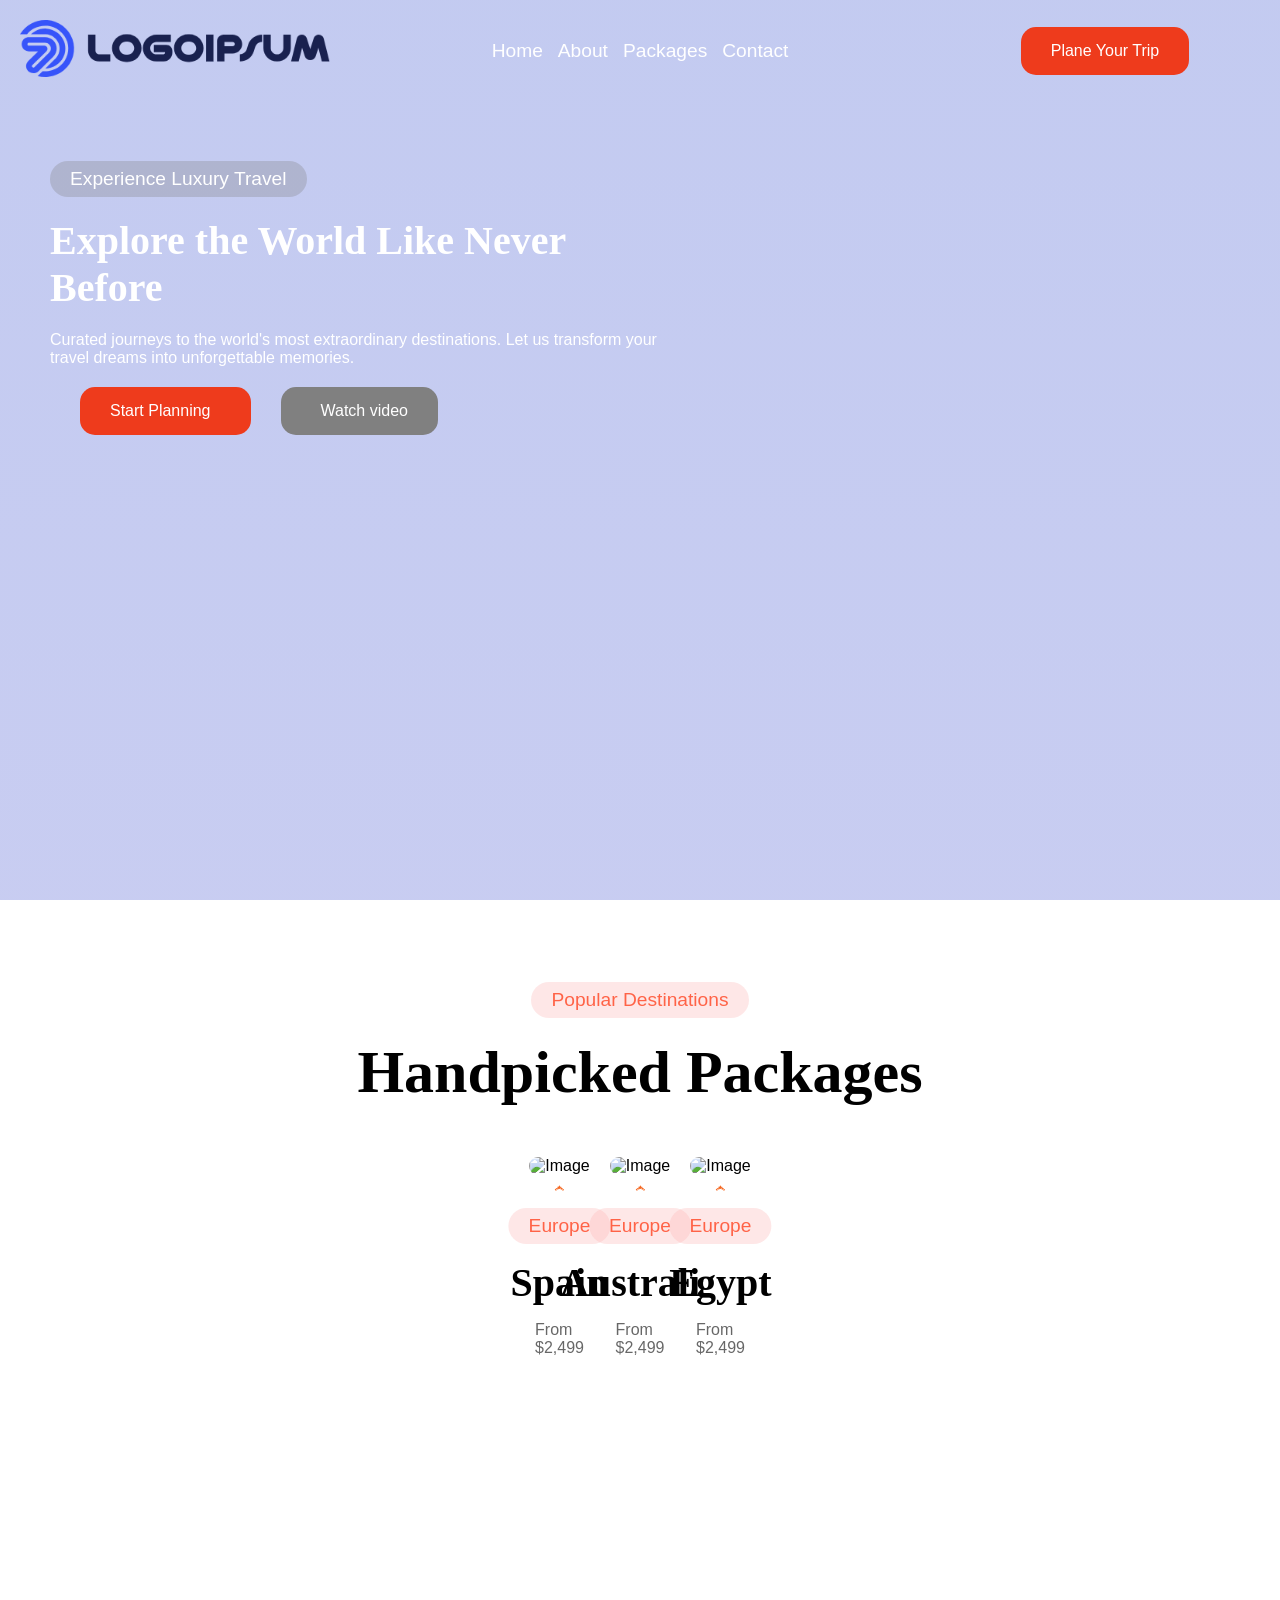
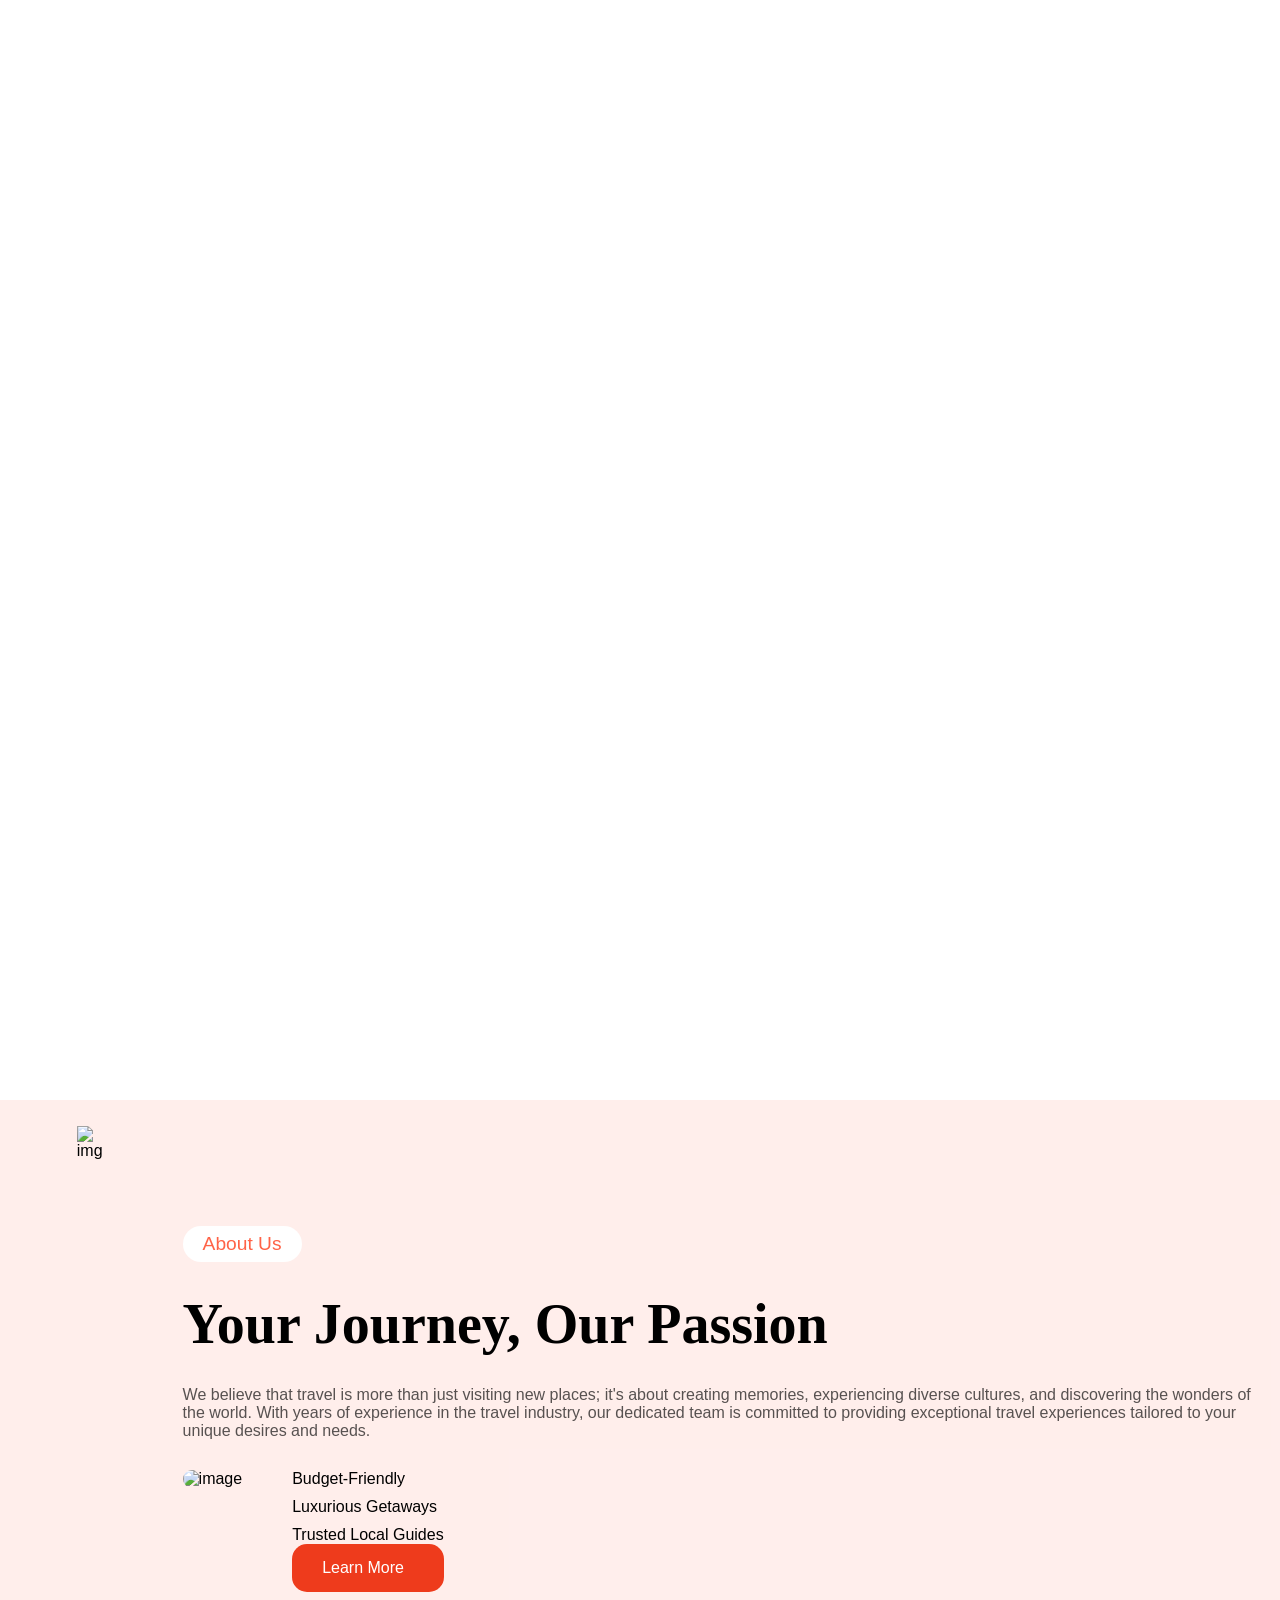
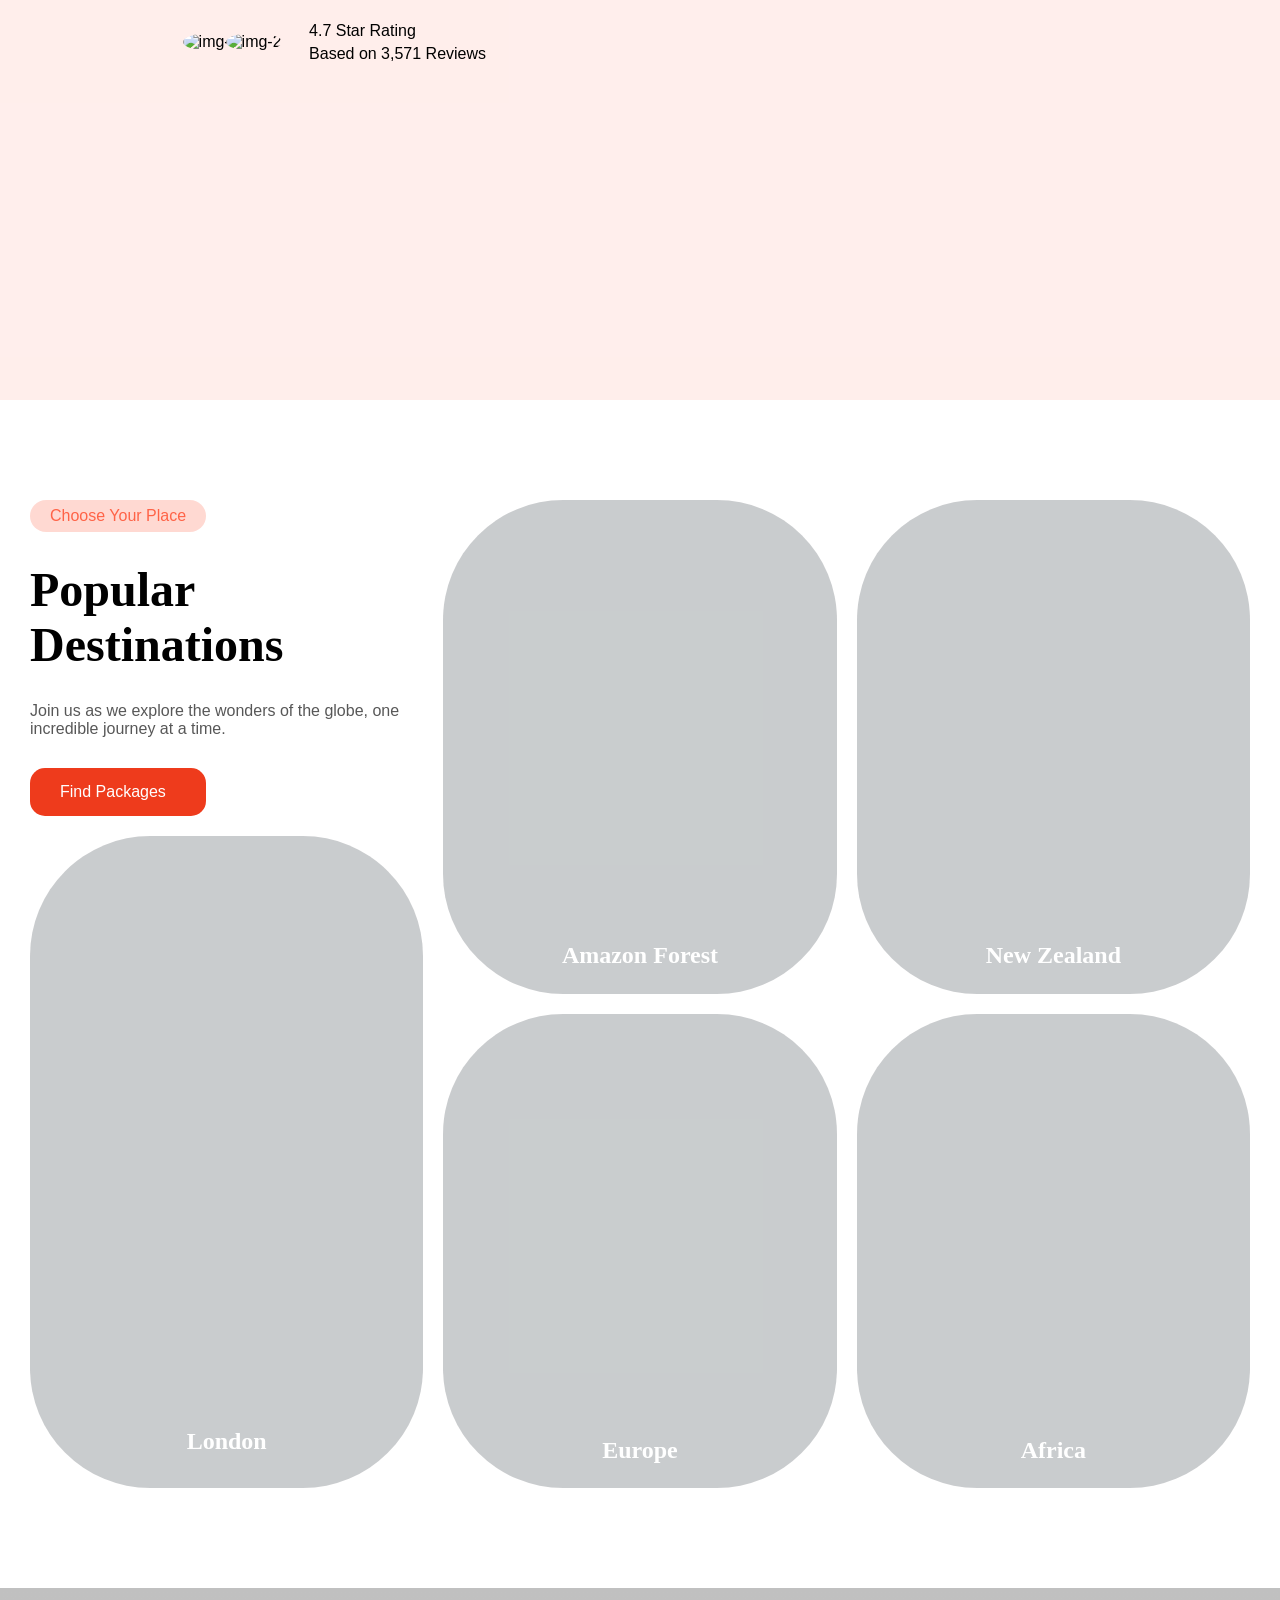
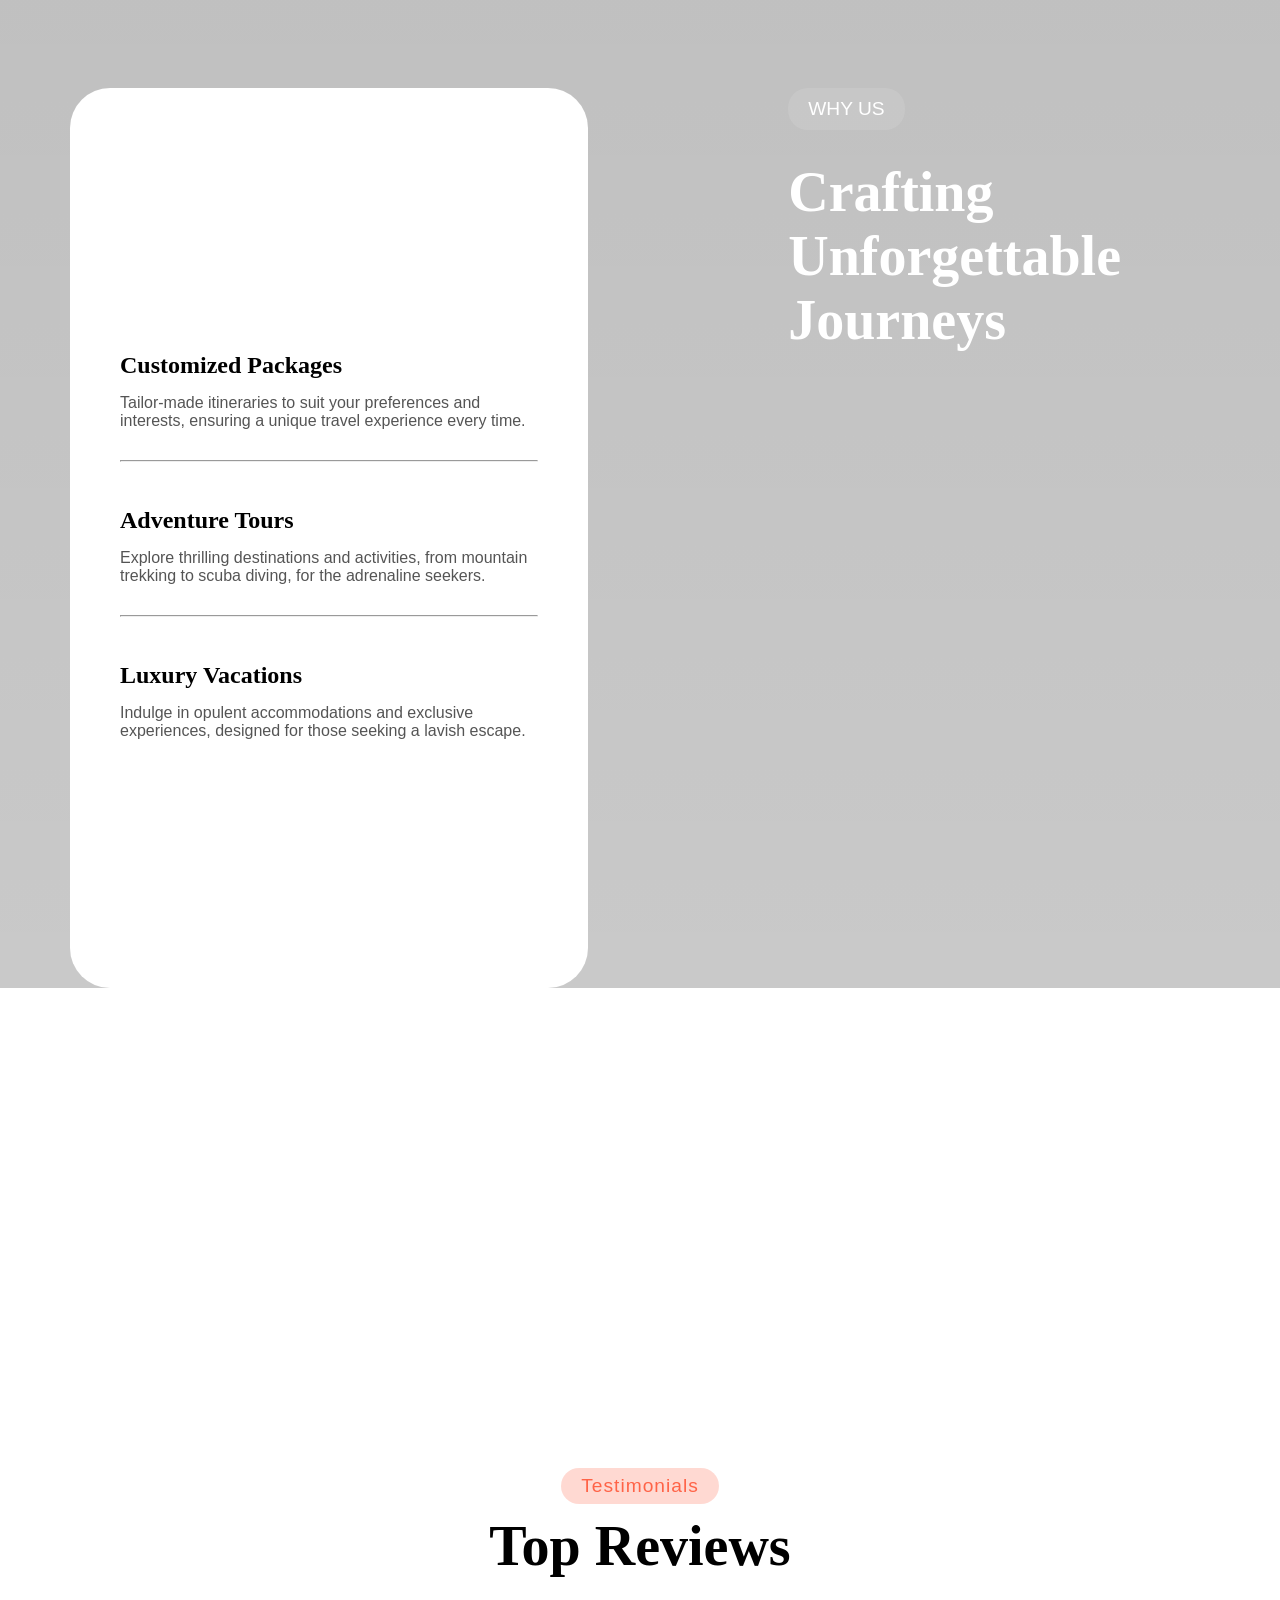
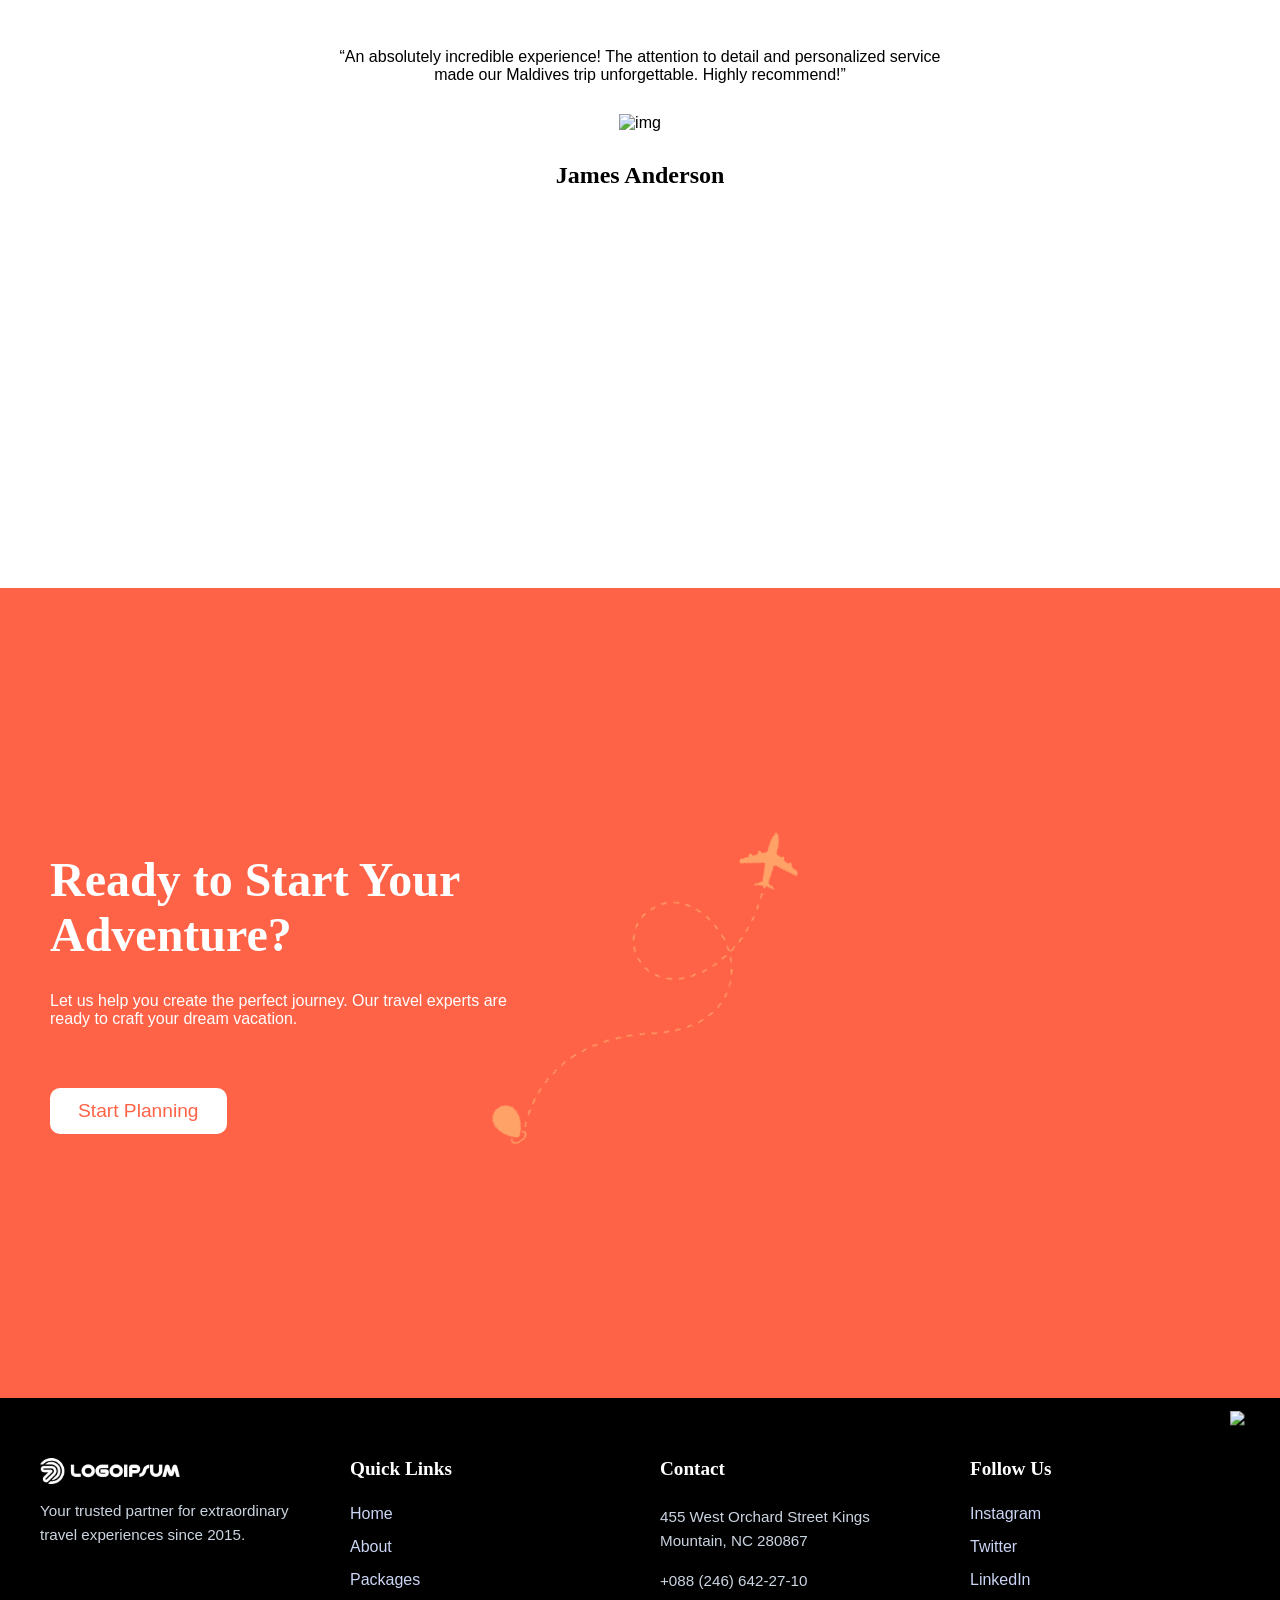
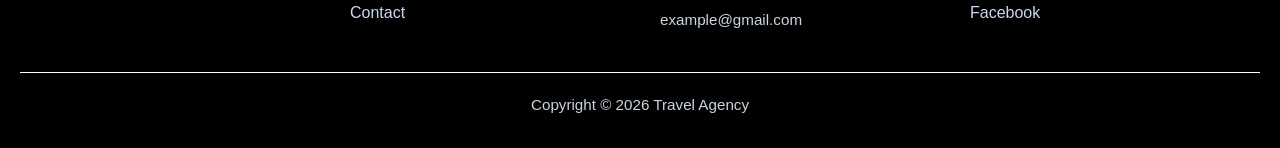
==== index.html @ 2cdf55cb "first commit" ====
<!DOCTYPE html>
<html lang="en">
  <head>
    <meta charset="UTF-8" />
    <meta name="viewport" content="width=device-width, initial-scale=1.0" />
    <title>Home | Travel Agency</title>
    <link rel="stylesheet" href="style.css" />
    <link rel="stylesheet" href="media-style.css" />
    <link
      rel="stylesheet"
      href="https://cdnjs.cloudflare.com/ajax/libs/font-awesome/7.0.1/css/all.min.css"
      integrity="sha512-2SwdPD6INVrV/lHTZbO2nodKhrnDdJK9/kg2XD1r9uGqPo1cUbujc+IYdlYdEErWNu69gVcYgdxlmVmzTWnetw=="
      crossorigin="anonymous"
      referrerpolicy="no-referrer"
    />
    <link rel="shortcut icon" href="./assets/fav.png" type="image/x-icon" />
  </head>
  <body>
    <div class="header_div">
      <header>
        <a href="index.html"><img src="./assets/logo.png" alt="logo" /></a>
        <a href="index.html" class="menu-btn"
          ><span><i class="fa-solid fa-bars" style="color: #ffffff"></i></span
        ></a>
        <div>
          <a href="index.html">Home</a>
          <a href="about.html">About</a>
          <a href="packages.html">Packages</a>
          <a href="contact.html">Contact</a>
        </div>
        <a class="my-btn" href="index.html">Plane Your Trip</a>
      </header>
      <div>
        <div>
          <div class="line">Experience Luxury Travel</div>
          <h2>Explore the World Like Never Before</h2>
          <p>
            Curated journeys to the world's most extraordinary destinations. Let
            us transform your travel dreams into unforgettable memories.
          </p>
          <div class="btn-cont">
            <a href="index.html" class="my-btn"
              >Start Planning <i class="fa-regular fa-circle-right"></i
            ></a>
            <a href="index.html" class="w-btn"
              ><i class="fa-solid fa-play"></i> Watch video</a
            >
          </div>
        </div>
      </div>
    </div>
    <div class="article-1">
      <div class="title">popular destinations</div>
      <h2>Handpicked Packages</h2>
      <div class="content">
        <div>
          <img
            src="https://images.unsplash.com/photo-1539037116277-4db20889f2d4?w=600&auto=format&fit=crop&q=60&ixlib=rb-4.1.0&ixid=M3wxMjA3fDB8MHxzZWFyY2h8MTl8fHNwYWlufGVufDB8fDB8fHww"
            alt="image"
          />
          <div class="details">
            <svg
              xmlns="http://www.w3.org/2000/svg"
              id="Icons"
              viewBox="0 0 60 60"
              width="512"
            >
              <path
                d="m40.785 22.715-6.056-.881a1 1 0 0 1 -.753-.547l-2.708-5.5a1.414 1.414 0 0 0 -2.538 0l-2.707 5.5a1 1 0 0 1 -.753.547l-6.057.881a1.42 1.42 0 0 0 -.783 2.42l4.382 4.279a1 1 0 0 1 .288.885l-1.036 6.041a1.416 1.416 0 0 0 2.053 1.495l5.417-2.852a1 1 0 0 1 .932 0l5.417 2.852a1.383 1.383 0 0 0 1.486-.106 1.4 1.4 0 0 0 .566-1.389l-1.035-6.04a1 1 0 0 1 .288-.885l4.381-4.279a1.419 1.419 0 0 0 -.784-2.42z"
              ></path>
              <path
                d="m4.656 45.321a.576.576 0 0 0 .839.608l3.54-1.86a.994.994 0 0 1 .93 0l3.54 1.861a.578.578 0 0 0 .84-.608l-.443-2.6a2.756 2.756 0 0 1 -2.827-.263 2.713 2.713 0 0 1 -1.08-2.673l.667-3.823-2.478-2.377-.977 1.988a1 1 0 0 1 -.755.549l-3.96.57a.584.584 0 0 0 -.316.992l2.863 2.8a1 1 0 0 1 .287.882z"
              ></path>
              <path
                d="m16.545 25.957-1.711 3.422a1 1 0 0 1 -.754.543l-4.43.63a.738.738 0 0 0 -.613.513.71.71 0 0 0 .189.748l3.206 3.077a1 1 0 0 1 .293.893l-.76 4.35a.713.713 0 0 0 .294.714.771.771 0 0 0 .82.066l3.96-2.059a1 1 0 0 1 .923 0l3.959 2.06a.771.771 0 0 0 .819-.066.715.715 0 0 0 .3-.713l-.029-.172a3.406 3.406 0 0 1 -2.917-3.963l.946-5.523-4.007-3.913a3.441 3.441 0 0 1 -.488-.607z"
              ></path>
              <path
                d="m46.5 45.929 3.54-1.86a.994.994 0 0 1 .93 0l3.54 1.861a.578.578 0 0 0 .84-.608l-.671-3.952a1 1 0 0 1 .287-.882l2.859-2.8a.584.584 0 0 0 -.315-1l-3.957-.569a1 1 0 0 1 -.755-.549l-.977-1.988-2.479 2.378.669 3.825a2.714 2.714 0 0 1 -1.081 2.671 2.721 2.721 0 0 1 -2.827.266l-.443 2.6a.577.577 0 0 0 .84.607z"
              ></path>
              <path
                d="m50.778 31.81a.709.709 0 0 0 .185-.745.741.741 0 0 0 -.617-.514l-4.426-.629a1 1 0 0 1 -.754-.543l-1.712-3.423a3.448 3.448 0 0 1 -.488.61l-4.006 3.913.945 5.521a3.413 3.413 0 0 1 -2.911 3.964l-.028.163a.714.714 0 0 0 .293.718.771.771 0 0 0 .82.066l3.96-2.059a1 1 0 0 1 .922 0l3.961 2.06a.771.771 0 0 0 .819-.067.713.713 0 0 0 .3-.712l-.762-4.352a1 1 0 0 1 .293-.893z"
              ></path>
            </svg>
            <div class="continent">Europe</div>
            <div class="country">Spain</div>
            <div class="price">From $2,499</div>
          </div>
        </div>
        <div>
          <img
            src="https://images.unsplash.com/photo-1506973035872-a4ec16b8e8d9?w=600&auto=format&fit=crop&q=60&ixlib=rb-4.1.0&ixid=M3wxMjA3fDB8MHxzZWFyY2h8NHx8QXVzdHJhbGlhfGVufDB8fDB8fHww"
            alt="image"
          />
          <div class="details">
            <svg
              xmlns="http://www.w3.org/2000/svg"
              id="Icons"
              viewBox="0 0 60 60"
              width="512"
            >
              <path
                d="m40.785 22.715-6.056-.881a1 1 0 0 1 -.753-.547l-2.708-5.5a1.414 1.414 0 0 0 -2.538 0l-2.707 5.5a1 1 0 0 1 -.753.547l-6.057.881a1.42 1.42 0 0 0 -.783 2.42l4.382 4.279a1 1 0 0 1 .288.885l-1.036 6.041a1.416 1.416 0 0 0 2.053 1.495l5.417-2.852a1 1 0 0 1 .932 0l5.417 2.852a1.383 1.383 0 0 0 1.486-.106 1.4 1.4 0 0 0 .566-1.389l-1.035-6.04a1 1 0 0 1 .288-.885l4.381-4.279a1.419 1.419 0 0 0 -.784-2.42z"
              ></path>
              <path
                d="m4.656 45.321a.576.576 0 0 0 .839.608l3.54-1.86a.994.994 0 0 1 .93 0l3.54 1.861a.578.578 0 0 0 .84-.608l-.443-2.6a2.756 2.756 0 0 1 -2.827-.263 2.713 2.713 0 0 1 -1.08-2.673l.667-3.823-2.478-2.377-.977 1.988a1 1 0 0 1 -.755.549l-3.96.57a.584.584 0 0 0 -.316.992l2.863 2.8a1 1 0 0 1 .287.882z"
              ></path>
              <path
                d="m16.545 25.957-1.711 3.422a1 1 0 0 1 -.754.543l-4.43.63a.738.738 0 0 0 -.613.513.71.71 0 0 0 .189.748l3.206 3.077a1 1 0 0 1 .293.893l-.76 4.35a.713.713 0 0 0 .294.714.771.771 0 0 0 .82.066l3.96-2.059a1 1 0 0 1 .923 0l3.959 2.06a.771.771 0 0 0 .819-.066.715.715 0 0 0 .3-.713l-.029-.172a3.406 3.406 0 0 1 -2.917-3.963l.946-5.523-4.007-3.913a3.441 3.441 0 0 1 -.488-.607z"
              ></path>
              <path
                d="m46.5 45.929 3.54-1.86a.994.994 0 0 1 .93 0l3.54 1.861a.578.578 0 0 0 .84-.608l-.671-3.952a1 1 0 0 1 .287-.882l2.859-2.8a.584.584 0 0 0 -.315-1l-3.957-.569a1 1 0 0 1 -.755-.549l-.977-1.988-2.479 2.378.669 3.825a2.714 2.714 0 0 1 -1.081 2.671 2.721 2.721 0 0 1 -2.827.266l-.443 2.6a.577.577 0 0 0 .84.607z"
              ></path>
              <path
                d="m50.778 31.81a.709.709 0 0 0 .185-.745.741.741 0 0 0 -.617-.514l-4.426-.629a1 1 0 0 1 -.754-.543l-1.712-3.423a3.448 3.448 0 0 1 -.488.61l-4.006 3.913.945 5.521a3.413 3.413 0 0 1 -2.911 3.964l-.028.163a.714.714 0 0 0 .293.718.771.771 0 0 0 .82.066l3.96-2.059a1 1 0 0 1 .922 0l3.961 2.06a.771.771 0 0 0 .819-.067.713.713 0 0 0 .3-.712l-.762-4.352a1 1 0 0 1 .293-.893z"
              ></path>
            </svg>
            <div class="continent">Europe</div>
            <div class="country">Australia</div>
            <div class="price">From $2,499</div>
          </div>
        </div>
        <div>
          <img
            src="https://images.unsplash.com/photo-1559738933-d69ac3ff674b?w=600&auto=format&fit=crop&q=60&ixlib=rb-4.1.0&ixid=M3wxMjA3fDB8MHxzZWFyY2h8MTB8fEVneXB0fGVufDB8fDB8fHww"
            alt="image"
          />
          <div class="details">
            <svg
              xmlns="http://www.w3.org/2000/svg"
              id="Icons"
              viewBox="0 0 60 60"
              width="512"
            >
              <path
                d="m40.785 22.715-6.056-.881a1 1 0 0 1 -.753-.547l-2.708-5.5a1.414 1.414 0 0 0 -2.538 0l-2.707 5.5a1 1 0 0 1 -.753.547l-6.057.881a1.42 1.42 0 0 0 -.783 2.42l4.382 4.279a1 1 0 0 1 .288.885l-1.036 6.041a1.416 1.416 0 0 0 2.053 1.495l5.417-2.852a1 1 0 0 1 .932 0l5.417 2.852a1.383 1.383 0 0 0 1.486-.106 1.4 1.4 0 0 0 .566-1.389l-1.035-6.04a1 1 0 0 1 .288-.885l4.381-4.279a1.419 1.419 0 0 0 -.784-2.42z"
              ></path>
              <path
                d="m4.656 45.321a.576.576 0 0 0 .839.608l3.54-1.86a.994.994 0 0 1 .93 0l3.54 1.861a.578.578 0 0 0 .84-.608l-.443-2.6a2.756 2.756 0 0 1 -2.827-.263 2.713 2.713 0 0 1 -1.08-2.673l.667-3.823-2.478-2.377-.977 1.988a1 1 0 0 1 -.755.549l-3.96.57a.584.584 0 0 0 -.316.992l2.863 2.8a1 1 0 0 1 .287.882z"
              ></path>
              <path
                d="m16.545 25.957-1.711 3.422a1 1 0 0 1 -.754.543l-4.43.63a.738.738 0 0 0 -.613.513.71.71 0 0 0 .189.748l3.206 3.077a1 1 0 0 1 .293.893l-.76 4.35a.713.713 0 0 0 .294.714.771.771 0 0 0 .82.066l3.96-2.059a1 1 0 0 1 .923 0l3.959 2.06a.771.771 0 0 0 .819-.066.715.715 0 0 0 .3-.713l-.029-.172a3.406 3.406 0 0 1 -2.917-3.963l.946-5.523-4.007-3.913a3.441 3.441 0 0 1 -.488-.607z"
              ></path>
              <path
                d="m46.5 45.929 3.54-1.86a.994.994 0 0 1 .93 0l3.54 1.861a.578.578 0 0 0 .84-.608l-.671-3.952a1 1 0 0 1 .287-.882l2.859-2.8a.584.584 0 0 0 -.315-1l-3.957-.569a1 1 0 0 1 -.755-.549l-.977-1.988-2.479 2.378.669 3.825a2.714 2.714 0 0 1 -1.081 2.671 2.721 2.721 0 0 1 -2.827.266l-.443 2.6a.577.577 0 0 0 .84.607z"
              ></path>
              <path
                d="m50.778 31.81a.709.709 0 0 0 .185-.745.741.741 0 0 0 -.617-.514l-4.426-.629a1 1 0 0 1 -.754-.543l-1.712-3.423a3.448 3.448 0 0 1 -.488.61l-4.006 3.913.945 5.521a3.413 3.413 0 0 1 -2.911 3.964l-.028.163a.714.714 0 0 0 .293.718.771.771 0 0 0 .82.066l3.96-2.059a1 1 0 0 1 .922 0l3.961 2.06a.771.771 0 0 0 .819-.067.713.713 0 0 0 .3-.712l-.762-4.352a1 1 0 0 1 .293-.893z"
              ></path>
            </svg>
            <div class="continent">Europe</div>
            <div class="country">Egypt</div>
            <div class="price">From $2,499</div>
          </div>
        </div>
      </div>
    </div>
    <div class="article-2">
      <img
        src="https://websitedemos.net/travel-agency-04/wp-content/uploads/sites/1521/2025/03/image-6.png"
        alt="img"
      />
      <div>
        <div class="title">About Us</div>
        <h2>Your Journey, Our Passion</h2>
        <p>
          We believe that travel is more than just visiting new places; it's
          about creating memories, experiencing diverse cultures, and
          discovering the wonders of the world. With years of experience in the
          travel industry, our dedicated team is committed to providing
          exceptional travel experiences tailored to your unique desires and
          needs.
        </p>
        <div class="content">
          <div class="container">
            <i class="fa-solid fa-circle-play" style="color: white"></i>
            <img
              src="https://websitedemos.net/travel-agency-04/wp-content/uploads/sites/1521/2025/03/home-journey2.jpg"
              alt="image"
            />
          </div>
          <div class="details">
            <ul>
              <li>
                <i class="fa-regular fa-circle-check" style="color: tomato"></i>
                Budget-Friendly
              </li>
              <li>
                <i class="fa-regular fa-circle-check" style="color: tomato"></i>
                Luxurious Getaways
              </li>
              <li>
                <i class="fa-regular fa-circle-check" style="color: tomato"></i>
                Trusted Local Guides
              </li>
            </ul>
            <a href="index.html" class="my-btn"
              >Learn More <i class="fa-regular fa-circle-right"></i
            ></a>
          </div>
        </div>
        <div class="review">
          <div class="images">
            <img
              src="https://websitedemos.net/travel-agency-04/wp-content/uploads/sites/1521/2025/03/home-journey3.jpg"
              alt="img-1"
            />
            <img
              src="https://websitedemos.net/travel-agency-04/wp-content/uploads/sites/1521/2025/03/home-journey4.jpg"
              alt="img-2"
            />
          </div>
          <div class="text">
            <p>4.7 Star Rating</p>
            <p>Based on 3,571 Reviews</p>
          </div>
        </div>
      </div>
    </div>
    <div class="article-3">
      <div class="details">
        <div class="title">Choose Your Place</div>
        <h2>Popular Destinations</h2>
        <p>
          Join us as we explore the wonders of the globe, one incredible journey
          at a time.
        </p>
        <a href="index.html" class="my-btn"
          >Find Packages <i class="fa-regular fa-circle-right"></i
        ></a>
      </div>
      <div class="img-1">
        <img
          src="https://websitedemos.net/travel-agency-04/wp-content/uploads/sites/1521/2025/03/home-destination1.jpg"
          alt="img"
        />
        <p>Amazon Forest</p>
      </div>
      <div class="img-2">
        <img
          src="https://websitedemos.net/travel-agency-04/wp-content/uploads/sites/1521/2025/03/home-destination2-1.jpg"
          alt="img"
        />
        <p>New Zealand</p>
      </div>
      <div class="img-3">
        <img
          src="https://websitedemos.net/travel-agency-04/wp-content/uploads/sites/1521/2025/03/home-destination3.jpg"
          alt="img"
        />
        <p>London</p>
      </div>
      <div class="img-4">
        <img
          src="https://websitedemos.net/travel-agency-04/wp-content/uploads/sites/1521/2025/03/home-destination4.jpg"
          alt="img"
        />
        <p>Europe</p>
      </div>
      <div class="img-5">
        <img
          src="https://websitedemos.net/travel-agency-04/wp-content/uploads/sites/1521/2025/03/home-destination5-1.jpg"
          alt="img"
        />
        <p>Africa</p>
      </div>
    </div>
    <div class="article-4">
      <div class="details">
        <div>
          <i class="fa-solid fa-plane" style="color: tomato"></i>
          <h3>Customized Packages</h3>
          <p>
            Tailor-made itineraries to suit your preferences and interests,
            ensuring a unique travel experience every time.
          </p>
        </div>
        <hr />
        <div>
          <i class="fa-solid fa-person-hiking" style="color: tomato"></i>
          <h3>Adventure Tours</h3>
          <p>
            Explore thrilling destinations and activities, from mountain
            trekking to scuba diving, for the adrenaline seekers.
          </p>
        </div>
        <hr />
        <div>
          <i class="fa-solid fa-bath" style="color: tomato"></i>
          <h3>Luxury Vacations</h3>
          <p>
            Indulge in opulent accommodations and exclusive experiences,
            designed for those seeking a lavish escape.
          </p>
        </div>
      </div>
      <div class="text">
        <div class="title">why us</div>
        <h2>Crafting Unforgettable Journeys</h2>
      </div>
    </div>
    <div class="article-5">
      <div class="title">Testimonials</div>
      <h2>Top Reviews</h2>
      <i class="fa-solid fa-quote-left" style="color: tomato"></i>
      <p>
        “An absolutely incredible experience! The attention to detail and
        personalized service made our Maldives trip unforgettable. Highly
        recommend!”
      </p>

      <img
        src="https://websitedemos.net/travel-agency-04/wp-content/uploads/sites/1521/2025/03/home-review.png"
        alt="img"
      />
      <p class="name">James Anderson</p>
    </div>
    <div class="article-6">
      <img src="/assets/flight.png" alt="flight" />
      <div class="text">
        <h2>Ready to Start Your Adventure?</h2>
        <p>
          Let us help you create the perfect journey. Our travel experts are
          ready to craft your dream vacation.
        </p>
        <a href="index.html"
          >Start Planning <i class="fa-regular fa-circle-right"></i
        ></a>
      </div>
      <div class="img">
        <img
          src="https://websitedemos.net/travel-agency-04/wp-content/uploads/sites/1521/2025/03/image-12.png"
          alt="img"
        />
      </div>
    </div>
    <div class="footer">
      <footer>
        <div>
          <img src="/assets/logo.png" alt="logo"></img>
          <p>Your trusted partner for extraordinary travel experiences since 2015.</p>
        </div>
        <div>
          <h2>Quick Links</h2>
          <a href="index.html">Home</a>
          <a href="about.html">About</a>
          <a href="packages.html">Packages</a>
          <a href="contact.html">Contact</a>
        </div>
        <div>
          <h2>Contact</h2>
          <p>455 West Orchard Street Kings Mountain, NC 280867</p>
          <p><i class="fa-solid fa-phone" style="color: tomato;"></i> +088 (246) 642-27-10</p>
          <p><i class="fa-solid fa-envelope" style="color: tomato;"></i> example@gmail.com</p>
        </div>
        <div>
          <h2>Follow Us</h2>
          <a href="#">Instagram</a>
          <a href="#">Twitter</a>
          <a href="#">LinkedIn</a>
          <a href="#">Facebook</a>
        </div>
      </footer>
      <hr />
      <p class="copy-right">Copyright © 2026 Travel Agency</p>
    </div>
  </body>
</html>
---- style.css ----
*{
    margin: 0;
    padding: 0;
    box-sizing: border-box;
    font-family: sans-serif;
    text-decoration: none;
}
.my-btn{
    padding: 15px 30px;
    margin: 0 auto;
    white-space: nowrap;
    color: white;
    background-color: rgb(238, 59, 28);
    border-radius: 15px;
    display: flex;
    align-items: center;
    gap: 10px;
}
.my-btn:hover{
    background-color: rgb(251, 98, 71);
}
.menu-btn{
    display: none;
}
.header_div {
    background-image:
        linear-gradient(
            to top,
            rgba(21, 41, 197, 0.237),
            rgba(43, 70, 204, 0.283)
        ),
        url("https://images.unsplash.com/photo-1542359649-31e03cd4d909?w=600&auto=format&fit=crop&q=60&ixlib=rb-4.1.0&ixid=M3wxMjA3fDB8MHxzZWFyY2h8M3x8YWR2ZW50dXJlfGVufDB8fDB8fHww");

    background-size: cover;
    background-position: center;
    background-repeat: no-repeat;
    min-height: 100vh;
    display: grid;
    grid-template-rows: auto 1fr;
}
.header_div>header{
    display: grid;
    grid-template-columns: 1fr 2fr 1fr;
    padding: 20px;
    align-items: center;
}
.header_div>header>a>img{
    width: 100%;
}
.header_div>header>div{
    display: flex;
    justify-content: center;
    gap: 15px;
    flex-wrap: wrap;
}
.header_div>header>div>a{
    color: white;
    font-size: 1.2rem;
    font-weight: 500;
}
.header_div>div{
    display: grid;
    grid-template-columns: 1fr 1fr;
    height: 100%;
    padding: 2.5rem 0 0 50px;
    box-sizing: border-box;
}
.header_div>div>div>.line{
    padding: 7px 20px;
    border-radius: 20px;
    background: rgba(128, 128, 128, 0.306);
    display: inline-block;
    color: white;
    font-size: 1.2rem;
    margin: 20px 0;
}
.header_div>div>div>h2{
    color: white;
    font-size: 250%;
    font-family: 'Times New Roman', Times, serif;
    margin: 0 0 20px 0;
}
.header_div>div>div>p{
    color: white;
    margin: 0 0 20px 0;
}
.header_div>div>div>.btn-cont{
    display: flex;
    justify-content: flex-start;
    width: 100%;
}
.header_div>div>div>.btn-cont>a{
    margin: 0 0 0 30px;
}
.header_div>div>div>.btn-cont>.w-btn{
    padding: 15px 30px;
    color: white;
    background-color: grey;
    border-radius: 15px;
    display: flex;
    align-items: center;
    gap: 10px;
    white-space: nowrap;
}
.header_div>div>div>.btn-cont>.w-btn:hover{
    background-color: rgb(238, 59, 28);
}
.article-1{
    display: flex;
    justify-content: start;
    padding: 2rem 20px 0;
    align-items: center;
    flex-direction: column;
    text-transform: capitalize;
    min-height: 200vh;
}
.article-1>.title{
    padding: 7px 20px;
    border-radius: 20px;
    background: rgba(251, 177, 177, 0.306);
    display: inline-block;
    color: tomato;
    font-size: 1.2rem;
    margin: 50px 0 0 0;
}
.article-1>h2{
    font-size: 60px;
    font-family: 'Times New Roman', Times, serif;
    margin: 20px 0 20px 0;
}
.article-1>.content{
    display: grid;
    grid-template-columns: repeat(3,1fr);
    padding: 30px 0 0 0 !important;
    height: 60%;
    gap: 20px;
}
.article-1>.content>div{
    position: relative;
}
.article-1>.content>div>img{
    width: 100%;
    height: 100%;
    object-fit: cover;
    border-radius: 50px;
}
.article-1>.content>div>.details{
    background: white;
    position: absolute;
    width: 55%;
    top: 90%;
    border-radius: 100px;
    height: 200px;
    left: 50%;
    transform: translateX(-50%);
    display: flex;
    flex-direction: column;
    gap: 15px;
    justify-content: start;
    padding: 10px 0 0;
    align-items: center;
}
.article-1>.content>div>.details>svg{
    width: 30%;
    fill: rgb(245, 103, 32);
}
.article-1>.content>div>.details>.continent{
    padding: 7px 20px;
    border-radius: 20px;
    background: rgba(251, 177, 177, 0.306);
    display: inline-block;
    color: tomato;
    font-size: 1.2rem;
}
.article-1>.content>div>.details>.country{
    display: inline-block;
    font-family: 'Times New Roman', Times, serif;
    font-size: 2.5rem;
    font-weight: 700;
}
.article-1>.content>div>.details>.price{
    display: inline-block;
    color: rgba(0, 0, 0, 0.598);
}
.article-2{
    background: rgba(255, 99, 71, 0.107);
    padding: 2% 2% 2% 6%;
    display: flex;
    justify-content: center;
    gap: 80px;
    min-height: 100vh;
}
.article-2>div{
    display: flex;
    flex-direction: column;
    justify-content: start;
    align-items: flex-start;
    gap: 30px;
    margin-top: 100px;
}
.article-2>div>.title{
    padding: 7px 20px;
    border-radius: 20px;
    background: white;
    display: inline-block;
    color: tomato;
    font-size: 1.2rem;
}
.article-2>div>h2{
    font-family: serif;
    font-size: 3.5rem;
}
.article-2>div>p{
    color: rgba(0, 0, 0, 0.66);
}
.article-2>div>.content{
    display: flex;
    justify-content: center;
    gap: 50px;
}
.article-2>div>.content>.container{
    position: relative;
}
.article-2>div>.content>.container>i{
    display: flex;
    justify-content: center;
    gap: 50px;
    position: absolute;
    z-index: 10;
    top: 50%;
    left: 50%;
    transform: translate(-50%,-50%);
    cursor: pointer;
    font-size: 2rem;
}
.article-2>div>.content>.container>img{
    border-radius: 30px;
}
.article-2>div>.content>.details{
    display: flex;
    flex-direction: column;
    justify-content: space-around;
}
.article-2>div>.content>.details>ul{
    display: flex;
    flex-direction: column;
    justify-content: space-evenly;
    align-items: flex-start;
    gap: 10px;
}
.article-2>div>.content>.details>ul>li{
    list-style-type: none;
}
.article-2>div>.review{
    width: 100%;
    display: flex;
    align-items: center;
    gap: 10px;
}
.article-2>div>.review>.images>img{
    border-radius: 50%;
}
.article-2>div>.review>.images>img[alt^="img-2"]{
    position: relative;
    left: -15%;
}
.article-2>div>.review>.text{
    display: flex;
    flex-direction: column;
    gap: 5px;
}
.article-3{
    display: grid;
    grid-template-columns: repeat(3,1fr);
    grid-template-rows: 2fr 1fr 3fr;
    min-height: 100vh;
    gap: 20px;
    padding: 100px 30px;
}
.article-3>.img-1,.article-3>.img-2,.article-3>.img-3{
    grid-row: span 2;
}
.article-3>div[class^="img"]{
    border-radius: 120px;
    background: #00121936;
    overflow: hidden;
    position: relative;
    height: 100%;
}
.article-3>div[class^="img"]>img{
    width: 100%;
    height: 100%;
    object-fit: cover;
    position: relative;
    z-index: -2;
}
.article-3>div[class^="img"]>p{
    position: absolute;
    bottom: 5%;
    left: 50%;
    transform: translateX(-50%);
    color: white;
    font-size: 1.5rem;
    font-weight: 700;
    font-family: serif;
}
.article-3>.details{
    display: flex;
    flex-direction: column;
    justify-content: center;
    align-items: start;
    gap: 30px;
}
.article-3>.details>.title{
    padding: 7px 20px;
    border-radius: 20px;
    background: rgba(255, 99, 71, 0.242);
    display: inline-block;
    color: tomato;
}
.article-3>.details>h2{
    font-family: serif;
    font-size: 3rem;
}
.article-3>.details>p{
    color: rgba(0, 0, 0, 0.66);
}
.article-3>.details>a{
    margin: 0;
}
.article-4{
    background: linear-gradient(to top,rgba(0, 0, 0, 0.212),rgba(0, 0, 0, 0.249)), url(https://websitedemos.net/travel-agency-04/wp-content/uploads/sites/1521/2025/03/home-tour.jpg);
    background-position: center;
    background-size: cover;
    background-repeat: no-repeat;
    max-height: 115vh;
    display: flex;
    gap: 200px;
    justify-content: space-around;
    align-items: flex-start;
    padding: 100px 70px 0px;
}
.article-4>.text{
    display: flex;
    justify-content: center;
    align-items: start;
    flex-direction: column;
    gap: 30px;
}
.article-4>.text>.title{
    padding: 10px 20px;
    border-radius: 20px;
    background: rgba(255, 255, 255, 0.1);
    display: inline-block;
    color: white;
    font-size: 1.2rem;
    text-transform: uppercase;
}
.article-4>.text>h2{
    color: white;
    font-family: serif;
    font-size: 3.5rem;
}
.article-4>.details{
    border-radius: 40px;
    background-color: white;
    min-height: 100vh;
    position: relative;
    z-index: 10;
    padding: 50px 50px;
    display: flex;
    flex-direction: column;
    justify-content: center;
    align-items: start;
    gap: 30px;
}
.article-4>.details>div{
    display: flex;
    flex-direction: column;
    align-items: start;
    justify-content: space-evenly;
    gap: 15px;
}
.article-4>.details>div>i{
    font-size: 2.5rem;
}
.article-4>.details>div>h3{
    font-family: serif;
    font-size: 1.5rem;
}
.article-4>.details>div>p{
    color: rgba(0, 0, 0, 0.671);
}
.article-4>.details>hr{
    background-color: rgba(0, 0, 0, 0.308);
    width: 100%;
    height: 1px;
}
.article-5{
    display: flex;
    flex-direction: column;
    justify-content: center;
    gap: 10px;
    align-items: center;
    min-height: 100vh;
    margin-top: 200px;
}
.article-5>.title{
    padding: 7px 20px;
    border-radius: 20px;
    background: rgba(255, 99, 71, 0.242);
    display: inline-block;
    color: tomato;
    font-size: 1.2rem;
    letter-spacing: 1px;
}
.article-5>h2{
    font-family: serif;
    font-size: 3.5rem;
}
.article-5>i{
    font-size: 4rem;
    margin: 30px 0 0;
}
.article-5>p{
    text-align: center;
    padding: 0 25%;
    margin: 20px 0;
}
.article-5>.container{
    display: flex;
    flex-direction: column;
    gap: 20px;
}
.article-5>.name{
    font-family: serif;
    font-weight: 700;
    font-size: 1.5rem;
}
.article-6{
    display:grid;
    grid-template-columns: 1fr 1fr;
    padding: 0 50px;
    position:relative;
    height:90vh;
    background: tomato;
    gap:200px;
    margin:100px 0 0 ;
}
.article-6>img[alt^="flight"]{
    position:absolute;
    left:50%;
    top:50%;
    transform:translate(-50%,-50%) rotate(-35deg) scale(1.3);
    filter: brightness(0) saturate(100%) invert(67%) sepia(52%) saturate(567%) hue-rotate(330deg) brightness(101%) contrast(99%);
}
.article-6>.img{
    position:relative;
    display:flex;
    justify-content: flex-end;
    right: -40px;
}
.article-6>.img>img[alt^="img"]{
    position:absolute;
    bottom:-30px;
    right: 0;
    transform: scale(0.9);
}
.article-6>.text{
    display:flex;
    flex-direction: column;
    justify-content: center;
    gap: 30px;
    align-items: start;
    color: white;
}
.article-6>.text>h2{
    font-size: 3rem;
    font-family: serif;
}
.article-6>.text>a{
    background: white;
    border-radius: 10px;
    padding: 12px 28px;
    color: tomato;
    font-size: 1.2rem;
    margin-top: 30px;
}
.footer{
    background: #000000;
    color: #e5e7eb;
    padding: 60px 20px 30px;
    font-family: system-ui, sans-serif;
}

.footer footer{
    max-width: 1200px;
    margin: auto;
    display: grid;
    grid-template-columns: repeat(4, 1fr);
    gap: 40px;
}

.footer footer > div{
    display: flex;
    flex-direction: column;
    gap: 15px;
}

.footer img{
    width: 140px;
    filter: brightness(0) invert(1);
}

.footer h2{
    color: white;
    font-family: 'Times New Roman', Times, serif;
    font-size: 1.2rem;
    margin-bottom: 10px;
}

.footer a{
    text-decoration: none;
    color: #cbd5f5;
    transition: 0.3s;
}

.footer a:hover{
    color: tomato;
}

.footer p{
    font-size: 0.95rem;
    line-height: 1.6;
    color: #cbd5e1;
}

.footer hr{
    margin: 40px 0 20px;
    border: none;
    height: 1px;
    background: rgba(255, 255, 255);
}

.copy-right{
    text-align: center;
    font-size: 0.9rem;
    color: #94a3b8;
}
---- media-style.css ----
@media (max-width:750px) {
    .my-btn{
        font-size: 0.8rem;
        padding: 12px 20px;
    }
    .header_div>header{
        grid-template-columns: 1fr 1fr;
        grid-template-rows: 1fr 1fr;
    }
    .header_div>header>a{
        order: 0;
        text-align: center;
    }
    .header_div>header>a>img{
        width: 70%;
    }
    .header_div>header>div{
        order: 2;
        grid-column: span 2;
    }
    .header_div>div>div>.btn-cont>.w-btn{
        font-size: 0.8rem;
        padding: 12px 20px;
    }
    .header_div>div>div>.btn-cont>a{
        margin-left: 25px;
    }
    .article-1>.title{
        font-size: 1rem;
        margin: 30px 0 0 0;
    }
    .article-1>h2{
        font-size: 40px;
        font-family: 'Times New Roman', Times, serif;
        margin: 20px 0 20px 0;
    }
    .article-1>.content{
        grid-template-columns: 1fr 1fr;
        grid-template-rows: 1fr 1fr;
    }
    .article-1>.content>div{
        height: 100%;
    }
    .article-1>.content>:nth-child(3){
        grid-column: span 2;
        width: 50%;
        margin: 3cm auto 0;
        transform: translateY(-2cm);
        height: 100%;
    }
    .article-1>.content>div>img{
        height: 70%;
    }
    .article-1>.content>div>.details>svg{
        width: 20%;
    }
    .article-1>.content>div>.details{
        padding: 20px 0;
        width: 60%;
        top: 60%;
    }
    .article-1>.content>div>.details>.continent{
        padding: 7px 15px;
        font-size: 1rem;
    }
    .article-1>.content>div>.details>.country{
        font-size: 1.5rem;
    }
    .article-2{
        margin-top: 100px;
        flex-direction: column;
        align-items: center;
        gap: 0px !important;
    }
    .article-2>img{
        width: 90% !important;
    }
    .article-2>div>.content{
        flex-direction: column;
        align-items: start;
        margin: 0 auto;
    }
    .article-2>div>.content>.details{
        align-items: start;
        gap: 20px;
    }
    .article-2>div>.content>.details>.my-btn{
        margin: 0;
    }
    .article-3{
        grid-template-columns: 1fr 1fr;
        grid-template-rows: 2fr 1fr 1fr 3fr;
    }
    .article-3>:nth-child(6){
        display: none;
    }
    .article-4{
        flex-direction: column-reverse;
        justify-content: start;
        align-items: center;
        padding: 70px 30px !important;
        max-height: 170vh;
    }
    .article-4>.text>.title{
        font-size: 1rem;
    }
    .article-4>.text>h2{
        font-size: 2.5rem;
    }
    .article-4>.details{
        padding: 30px 30px;
        gap: 20px;
    }
    .article-4>.details>div{
        gap: 10px;
    }
    .article-4>.details>div>i{
        font-size: 2rem;
    }
    .article-4>.details>div>h3{
        font-size: 1.2rem;
    }
    .article-4>.details>div>p{
        color: rgba(0, 0, 0, 0.671);
        font-size: 0.8rem;
    }
    .article-4>.text{
        align-items: center;
        gap: 20px;
    }
    .article-5{
        margin-top: 50px;
    }
    .article-6{
        grid-template-columns: 1fr;
        grid-template-rows: 1fr 1fr;
        position:relative;
        height:180vh;
    }
    .article-6>.img{
        transform: scale(0.8) !important;
        bottom: -40px;
    }
    .footer footer{
        grid-template-columns: repeat(2, 1fr);
        gap: 50px;
    }
}
@media (max-width:400px) {
    .header_div>header{
        grid-template-columns: 1fr 1fr;
        grid-template-rows: 1fr;
    }
    .header_div>header>div{
        display: none;
    }
    .header_div>header>a>img{
        width: 90%;
    }
    .header_div>header>.my-btn{
        display: none;
    }
    .header_div>header>.menu-btn{
        display: flex;
        justify-content: flex-end;
        align-items: center;
    }
    .header_div>header>.menu-btn>span{
        cursor: pointer;
        background-color: tomato;
        padding: 10px 10px;
        border-radius: 5px;
    }
    .header_div>div{
        grid-template-columns: 1fr;
        padding-left: 10px;
    }
    .header_div>div>div>.btn-cont>a{
        margin: 0 0 0 10px;
    }
    .header_div>div>div>.line{
        padding: 7px 15px;
        font-size: 1rem;
    }
    .header_div>div>div>h2{
        font-size: 180%;
    }
    .header_div>div>div>.btn-cont{
        flex-direction: column;
        align-items: start;
        gap: 10px;
    }
    .article-3>.details>h2{
        font-size: 2.5rem;
    }
    .article-4>.details{
        padding: 20px !important;
        gap: 20px;
    }
    .article-4>.details>div{
        gap: 10px;
    }
    .article-4>.details>div>i{
        font-size: 1.5rem;
    }
    .article-4>.details>div>h3{
        font-size: 1rem;
    }
    .article-5>.title{
        font-size: 1rem;
    }
    .article-5>h2{
        font-size: 2.5rem;
    }
    .article-5>i{
        font-size: 3rem;
        margin: 20px 0 0;
    }
    .article-5>p{
        padding: 0 15%;
    }
}
@media (max-width:450px) {
    .article-1>.content{
        grid-template-columns: 1fr;
        grid-template-rows: repeat(3,700px);
        place-items: center;
        padding: 50px 0 0 0;
    }
    .article-1>.content>div{
        grid-column: span 1 !important;
        grid-row: span 1 !important;
        width: 50% !important;
        margin: 0 !important;
        width: 80% !important;
        height: 100%;
    }
    .article-1>.content>div>.details{
        width: 55%;
    }
    .footer footer{
        grid-template-columns: 1fr;
        text-align: center;
    }

    .footer footer > div{
        align-items: center;
    }
}
@media (max-width:1024px) {
    .article-1{
        min-height: 180vh;
    }
    .article-2{
        gap: 50px;
    }
    .article-2>img{
        width: 40%;
        object-fit: contain;
    }
    .article-2>div>.title{
        font-size: 1rem;
    }
    .article-2>div>h2{
        font-size: 2.5rem;
    }
    .article-2>div>.content{
        display: flex;
        justify-content: center;
        gap: 20px;
    }
    .article-2>div>.content>.details>.my-btn{
        padding: 12px 14px;
        gap: 5px;
    }
    .article-3>div[class^="img"]{
        border-radius: 30px;
    }
    .article-4{
        gap: 50px;
        padding: 100px 50px 0;
    }
    .article-4>.text>.title{
        font-size: 1rem;
    }
    .article-4>.text>h2{
        font-size: 2.5rem;
    }
}
@media (max-width:650px){
    .article-3{
        grid-template-columns: 1fr;
        grid-template-rows: repeat(6,1fr);
    }
    .article-3>:nth-child(6){
        display: block;
    }
    .article-3>div{
        grid-row: span 1 !important;
    }
    .article-6{
        overflow: hidden;
    }
    .article-6>img[alt^="flight"]{
        transform:translate(-50%,-50%) rotate(-35deg) scale(1);
    }
}
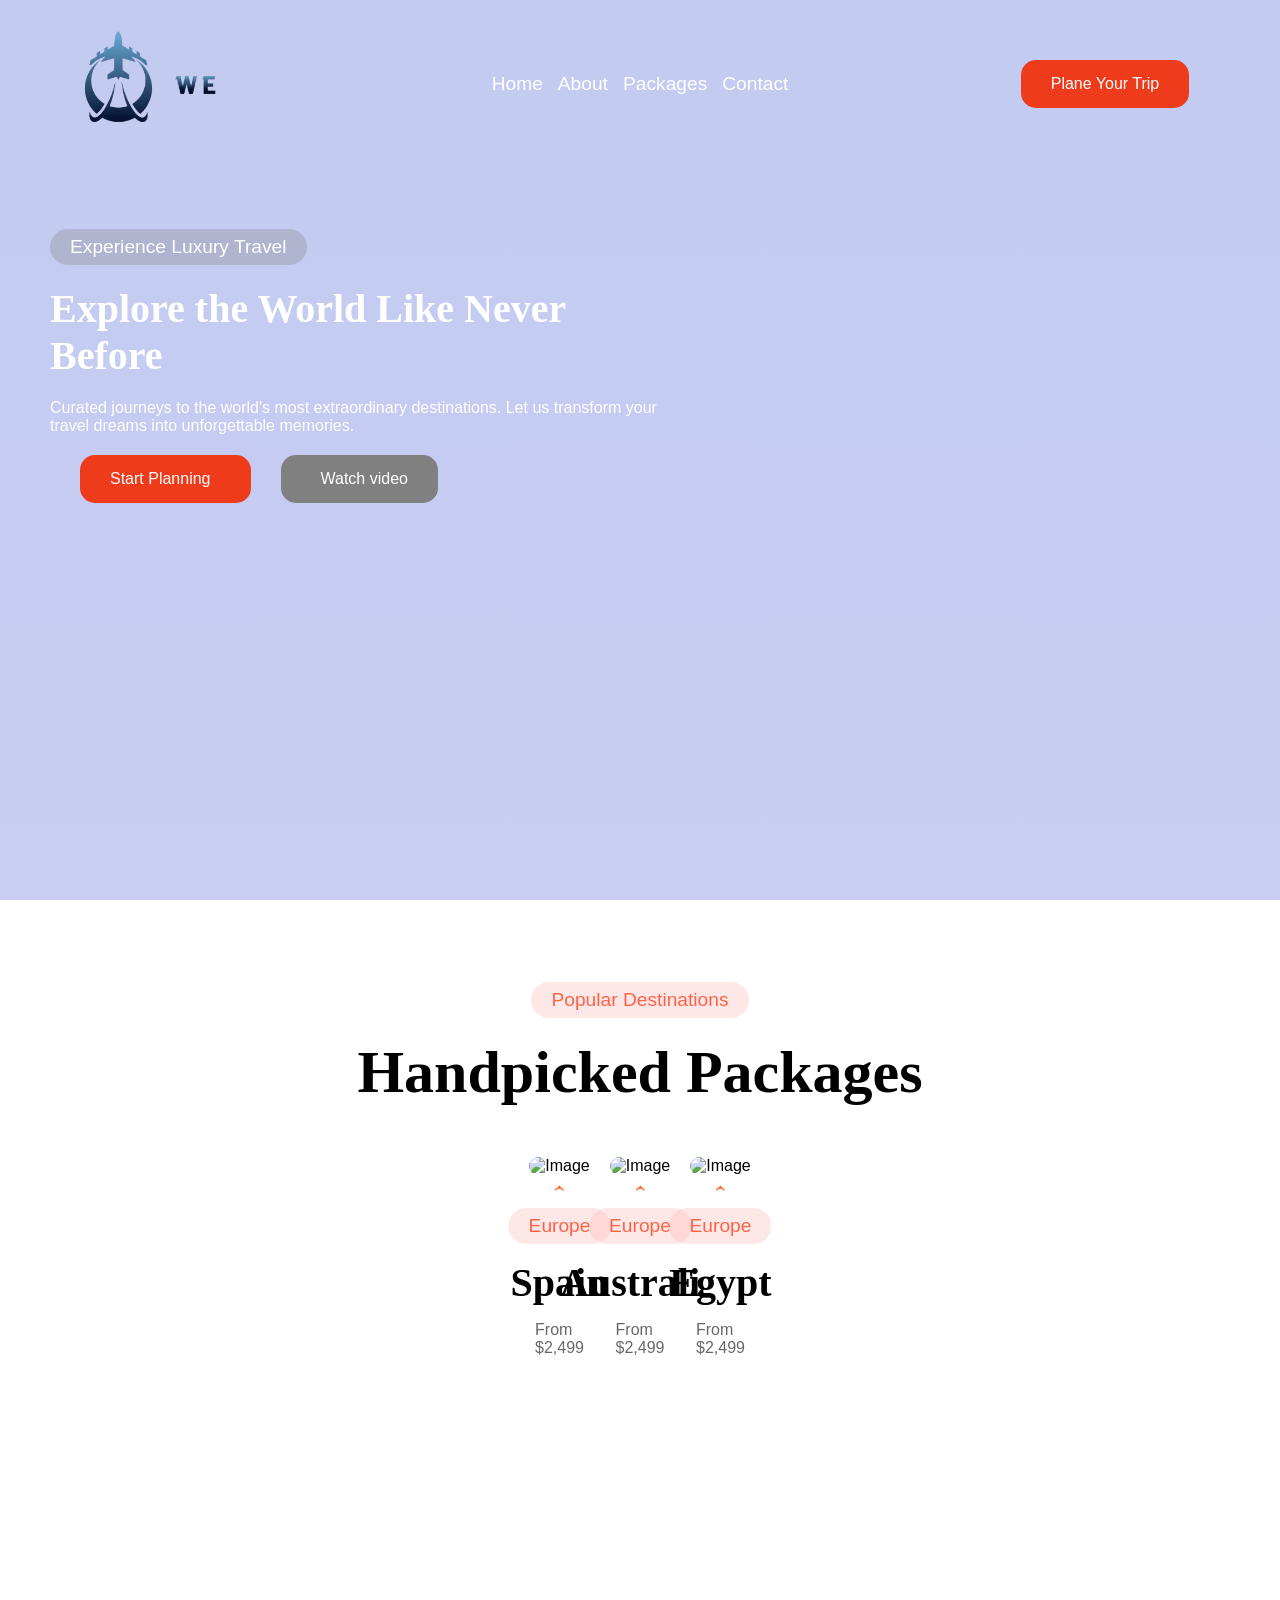
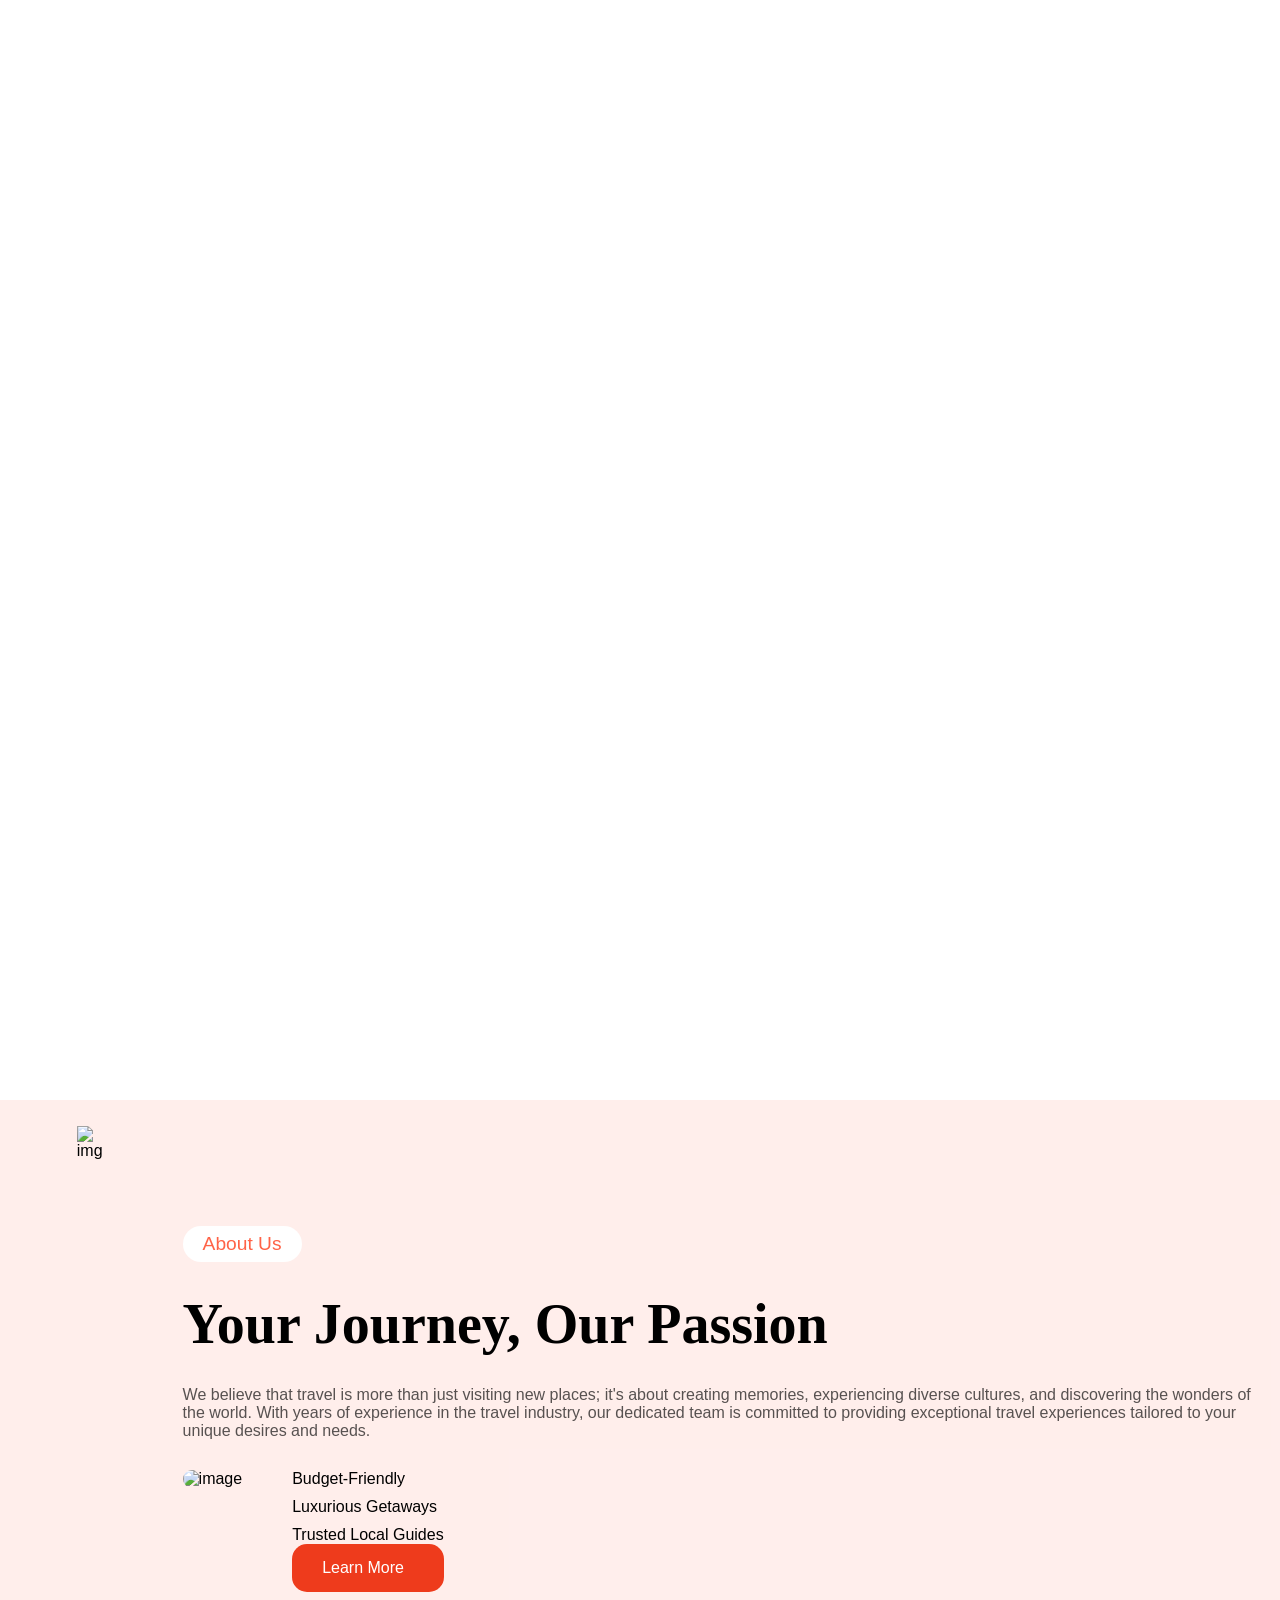
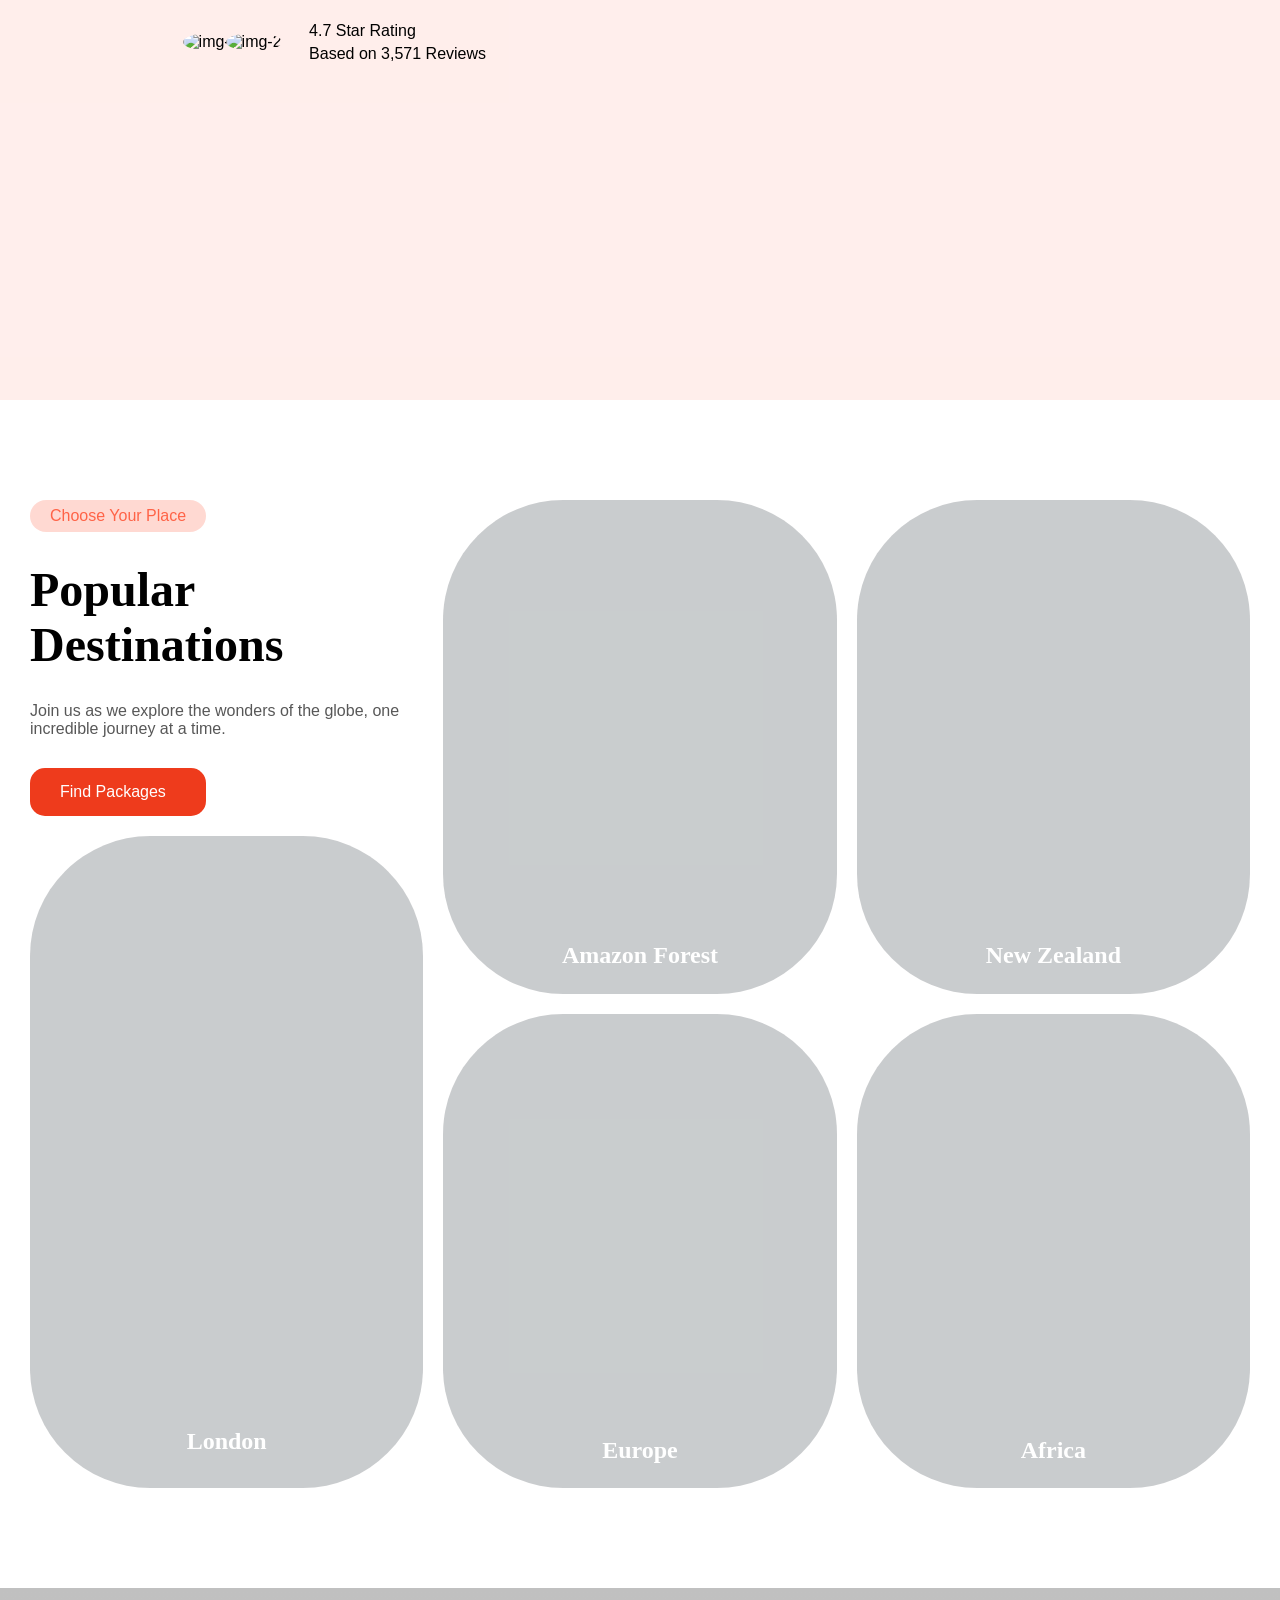
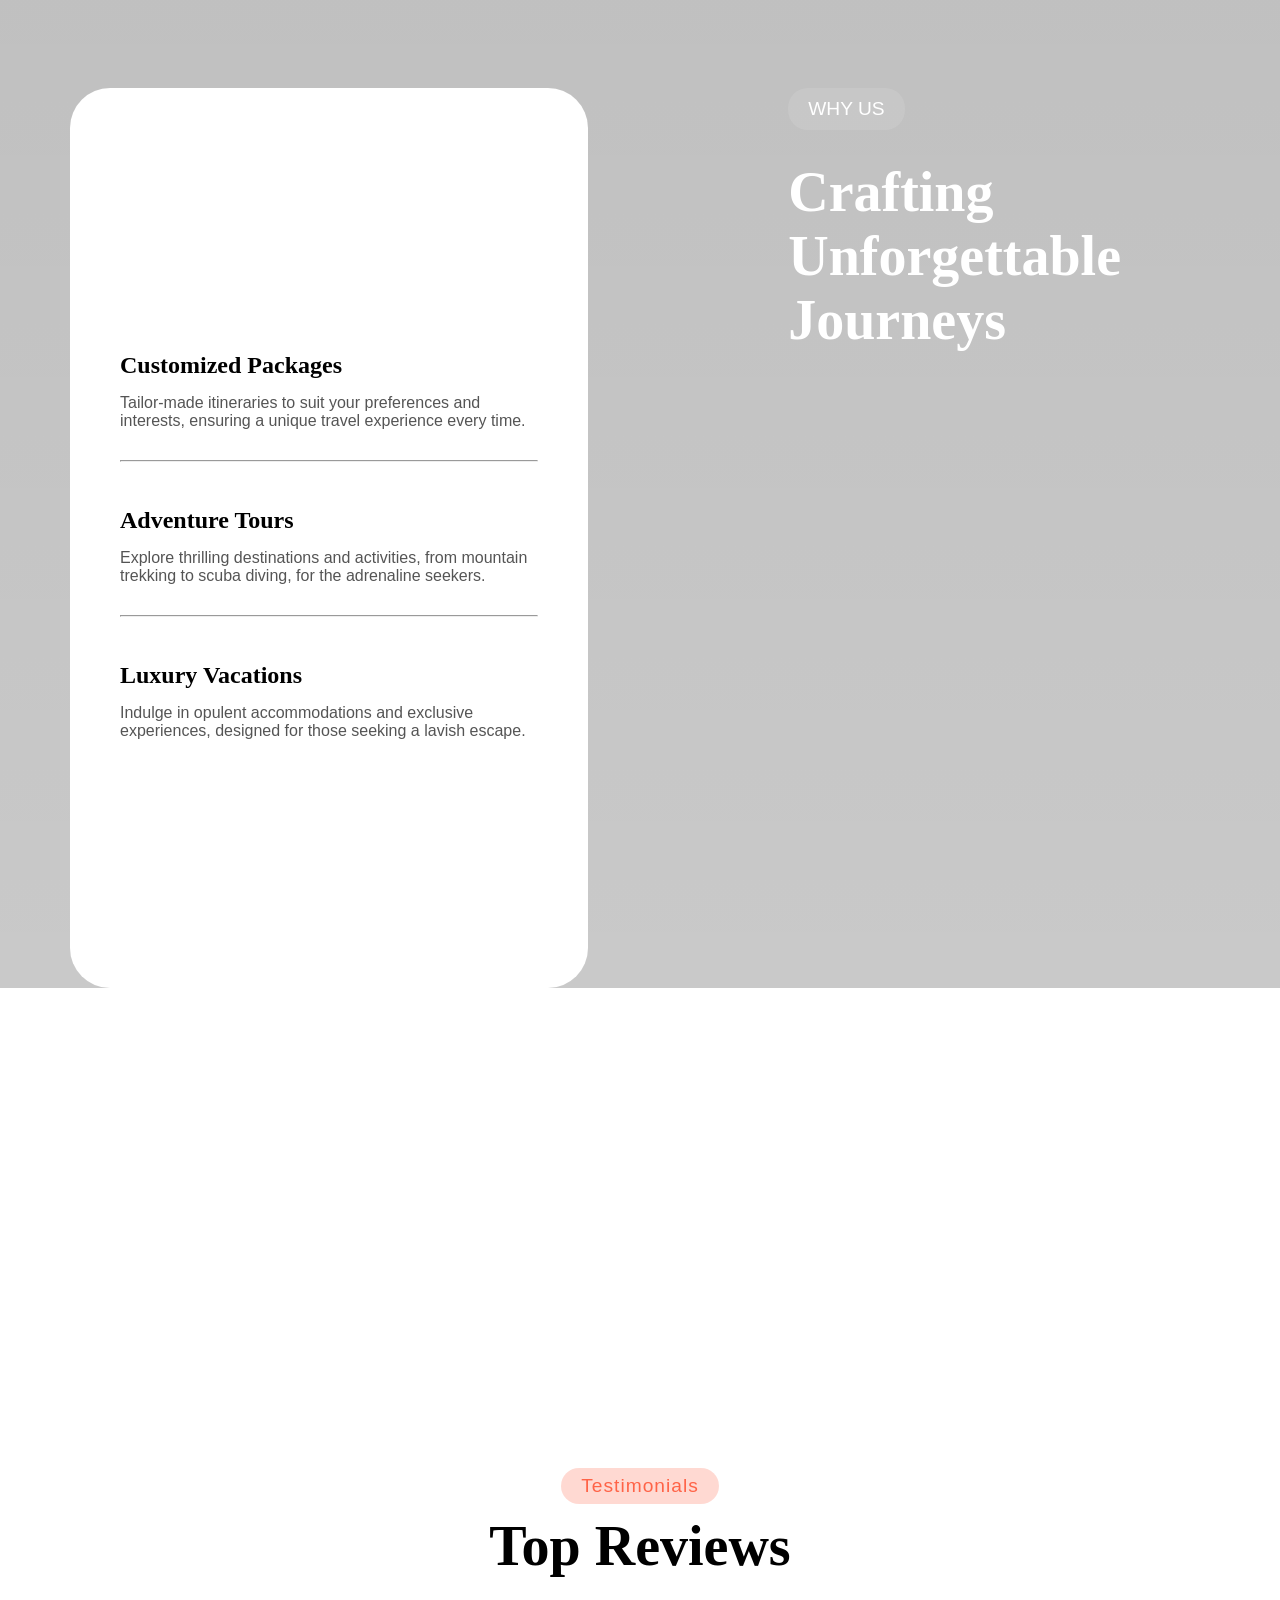
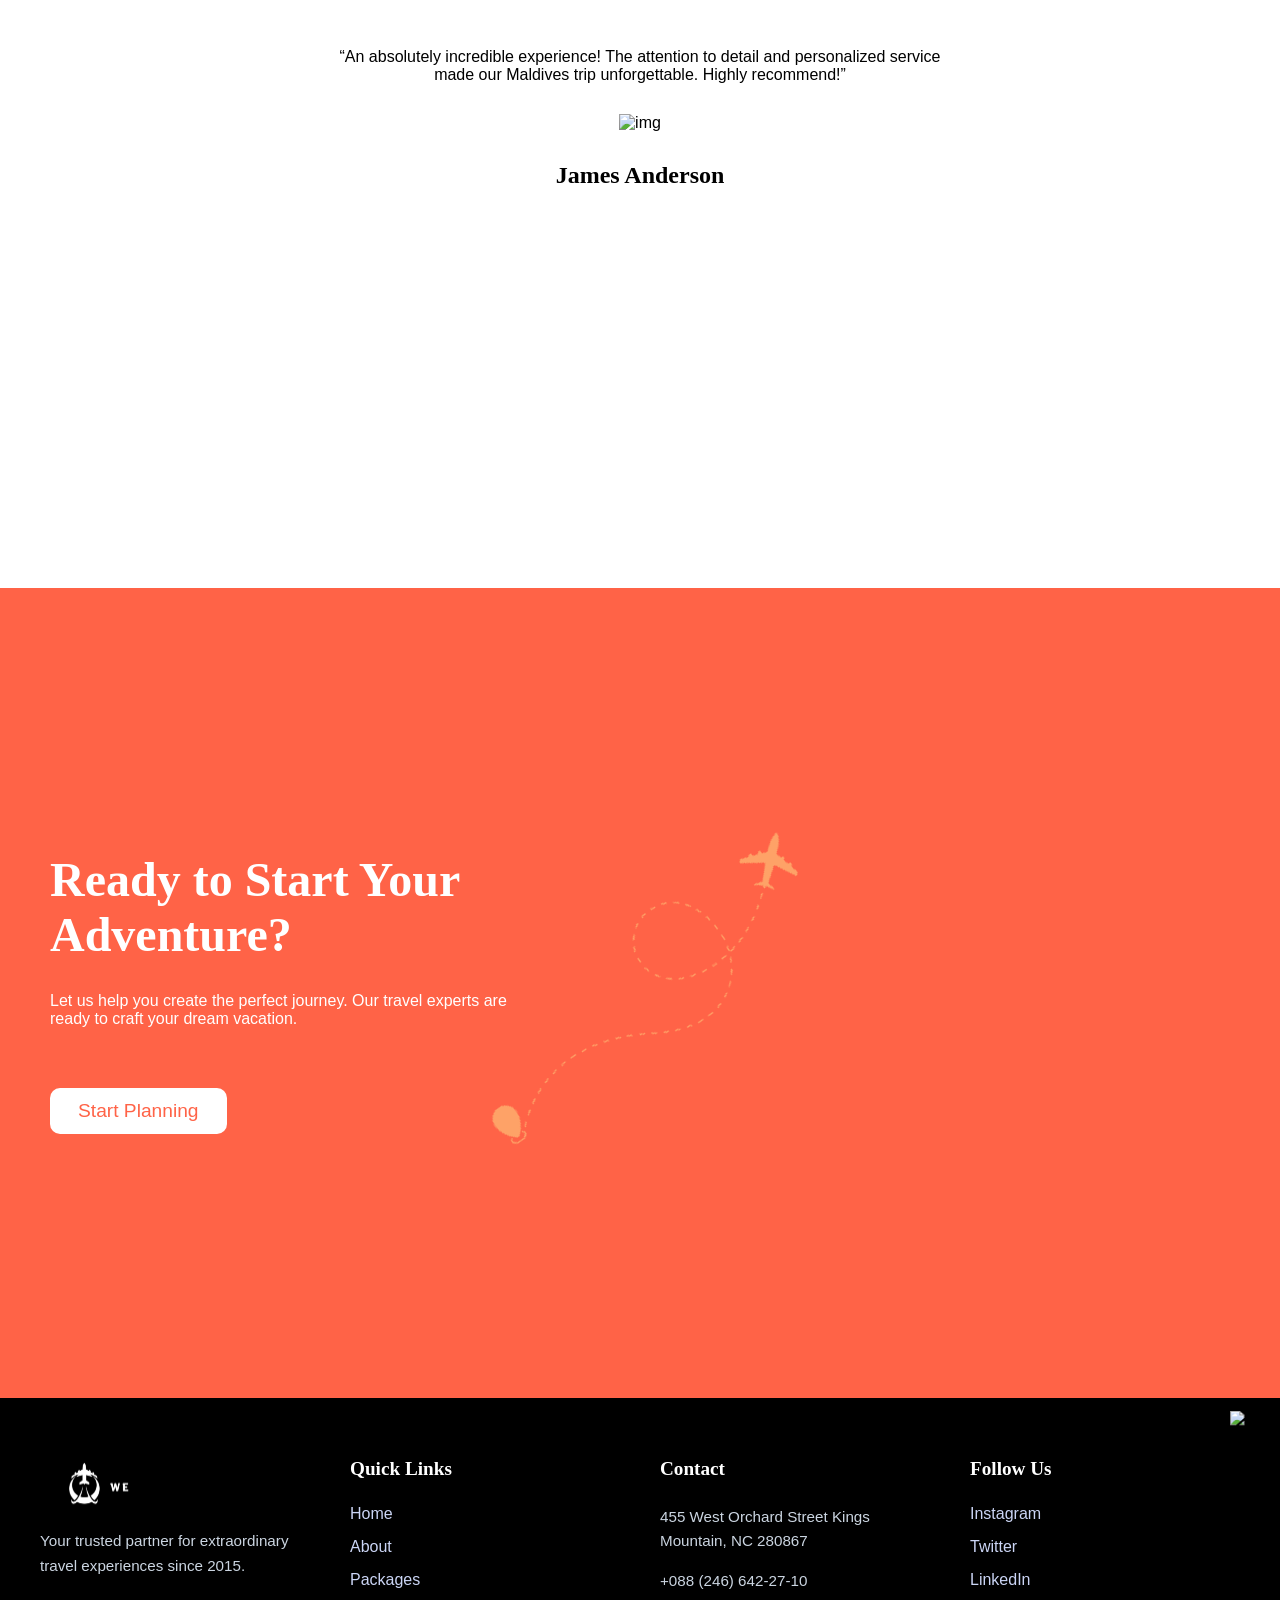
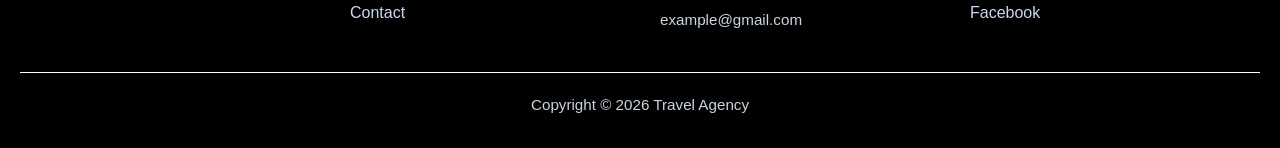
==== commit c6822685: "Complete" ====
--- a/index.html
+++ b/index.html
@@ -19,7 +19,7 @@
     <div class="header_div">
       <header>
         <a href="index.html"><img src="./assets/logo.png" alt="logo" /></a>
-        <a href="index.html" class="menu-btn"
+        <a href="#" class="menu-btn"
           ><span><i class="fa-solid fa-bars" style="color: #ffffff"></i></span
         ></a>
         <div>
@@ -28,7 +28,7 @@
           <a href="packages.html">Packages</a>
           <a href="contact.html">Contact</a>
         </div>
-        <a class="my-btn" href="index.html">Plane Your Trip</a>
+        <a class="my-btn" href="#" >Plane Your Trip</a>
       </header>
       <div>
         <div>
@@ -39,10 +39,10 @@
             us transform your travel dreams into unforgettable memories.
           </p>
           <div class="btn-cont">
-            <a href="index.html" class="my-btn"
+            <a href="#"  class="my-btn"
               >Start Planning <i class="fa-regular fa-circle-right"></i
             ></a>
-            <a href="index.html" class="w-btn"
+            <a href="#"  class="w-btn"
               ><i class="fa-solid fa-play"></i> Watch video</a
             >
           </div>
@@ -193,7 +193,7 @@
                 Trusted Local Guides
               </li>
             </ul>
-            <a href="index.html" class="my-btn"
+            <a href="#"  class="my-btn"
               >Learn More <i class="fa-regular fa-circle-right"></i
             ></a>
           </div>
@@ -224,7 +224,7 @@
           Join us as we explore the wonders of the globe, one incredible journey
           at a time.
         </p>
-        <a href="index.html" class="my-btn"
+        <a href="#"  class="my-btn"
           >Find Packages <i class="fa-regular fa-circle-right"></i
         ></a>
       </div>
@@ -315,14 +315,14 @@
       <p class="name">James Anderson</p>
     </div>
     <div class="article-6">
-      <img src="/assets/flight.png" alt="flight" />
+      <img src="./assets/flight.png" alt="flight" />
       <div class="text">
         <h2>Ready to Start Your Adventure?</h2>
         <p>
           Let us help you create the perfect journey. Our travel experts are
           ready to craft your dream vacation.
         </p>
-        <a href="index.html"
+        <a href="#" 
           >Start Planning <i class="fa-regular fa-circle-right"></i
         ></a>
       </div>
@@ -336,7 +336,7 @@
     <div class="footer">
       <footer>
         <div>
-          <img src="/assets/logo.png" alt="logo"></img>
+          <img src="./assets/logo.png" alt="logo"></img>
           <p>Your trusted partner for extraordinary travel experiences since 2015.</p>
         </div>
         <div>
